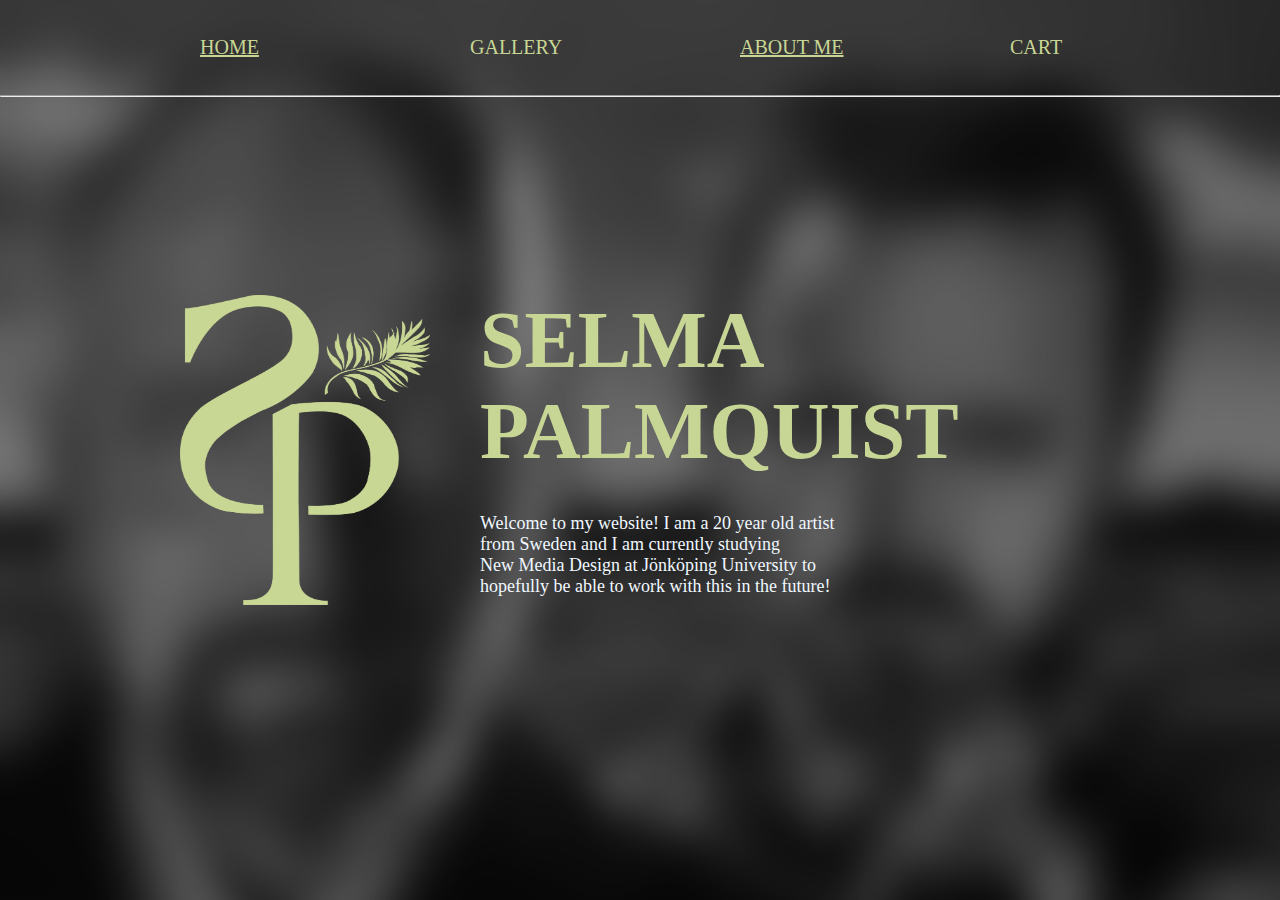
==== index.html @ 940b9147 "Added "About Me" page" ====
<!DOCTYPE html>
<html lang="en">
<head>
    <meta charset="UTF-8">
    <meta http-equiv="X-UA-Compatible" content="IE=edge">
    <meta name="viewport" content="width=device-width, initial-scale=1.0">
    <link rel="stylesheet" type="text/css" href="main.css"/>
    <title>Document</title>
</head>

<body>
<div class="background-image"</div>

<br> <br>

<main class="container"> 
    <a href="index.html">HOME</a>
    <div class="gallery"> GALLERY </div>
    <a href="aboutme.html">ABOUT ME</a>
    <div class="cart"> CART </div>
</main>

<br> <br>
<hr>
<br> <br> <br> <br> <br> <br> <br> <br> <br> <br> <br>
  
 <img src="Images/SP_logo2.png" 
    class="logo"
    height=310" width="250"
img/>

<style> 
img{
    float: left;
    margin-left: 180px;
    margin-right: 50px;
}
    </style>


<h1> SELMA <br> PALMQUIST </h1> 
<style> 
h1{
    margin-left: 100px;
    font-size: 80px;
}
    </style>

    
<br> <br>
<p> Welcome to my website! I am a 20 year old artist <br> from Sweden and I am currently studying <br> New Media Design at Jönköping University to <br> hopefully be able to work with this in the future! </p> 
    <style> 
    p{
        margin-left: 300px;
        font-size: 18px;
        color: aliceblue;
    }
    </style>

<style> 
    *{
    margin: 0%;
    padding: 0%;
    }
    .background-image {
        background-image: url(./Images/background.jpg) ;
        background-size: cover;
        background-repeat: no-repeat;
        width: 100vw;
        height: 100vh;
    }
    </style>
</body> 














<a href="https://www.instagram.com/selma_drawingss/" is a link to my instagram where I post some of my art.

</html>
---- main.css ----
* {
    font-family: Cambria, Cochin, Georgia, Times, 'Times New Roman', serif;
}
* {
    color: rgb(200, 214, 149) ;
}

.container {
    display: grid;
    grid-template-columns: 5fr 5fr 5fr 5fr;
    font-size: 20px;
    margin-left: 200px;
}

.logo{
    float: left;
}



h1 {
    color: rgb(200, 214, 149);
    font-size: 50px
}
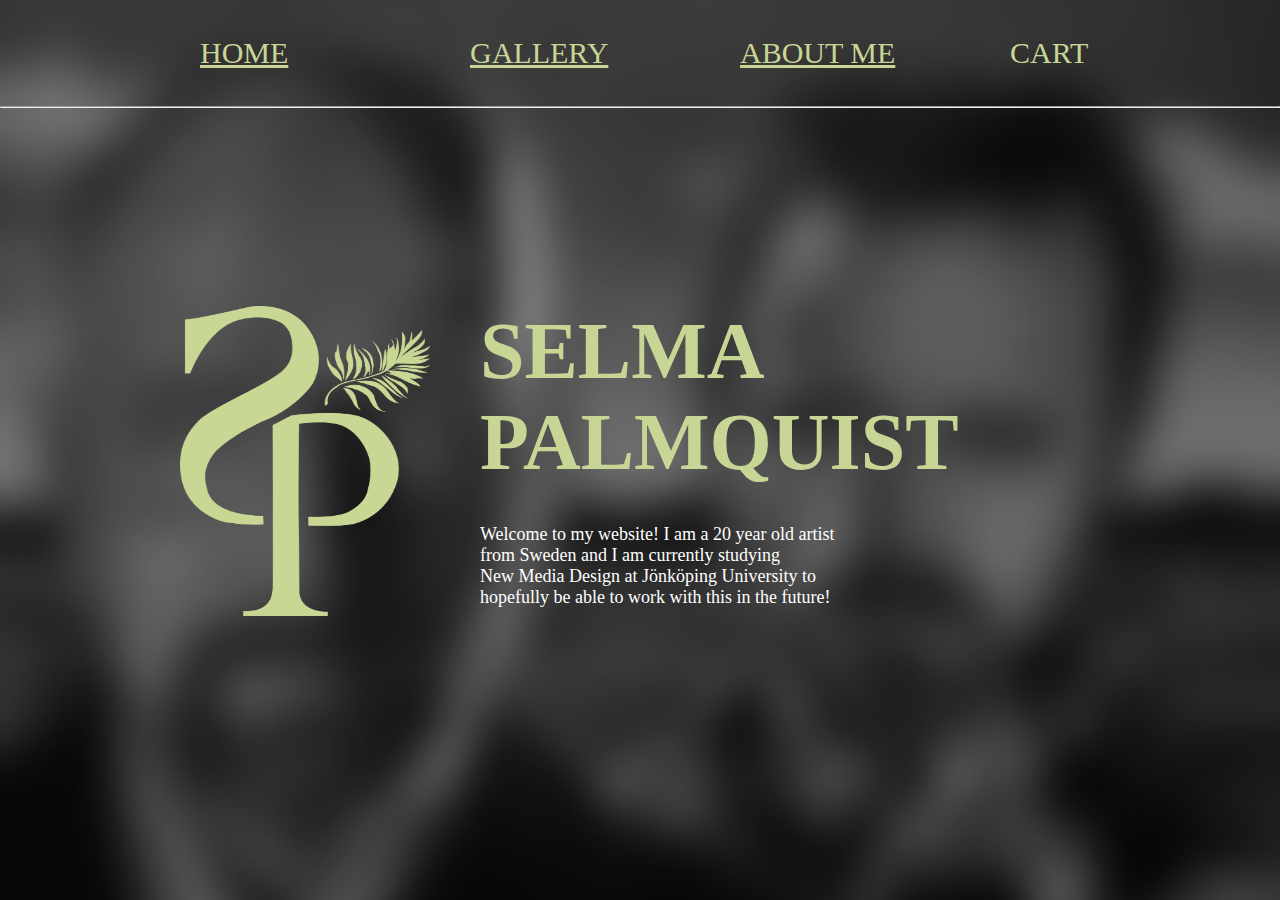
==== commit a1a4002a: "Gallery: pen, digital, canvas" ====
--- a/index.html
+++ b/index.html
@@ -15,7 +15,7 @@
 
 <main class="container"> 
     <a href="index.html">HOME</a>
-    <div class="gallery"> GALLERY </div>
+    <a href="gallery.html">GALLERY</a>
     <a href="aboutme.html">ABOUT ME</a>
     <div class="cart"> CART </div>
 </main>
@@ -53,7 +53,7 @@
     p{
         margin-left: 300px;
         font-size: 18px;
-        color: aliceblue;
+        color: rgb(255, 255, 255);
     }
     </style>
 
--- a/main.css
+++ b/main.css
@@ -8,7 +8,7 @@
 .container {
     display: grid;
     grid-template-columns: 5fr 5fr 5fr 5fr;
-    font-size: 20px;
+    font-size: 30px;
     margin-left: 200px;
 }
 
@@ -23,3 +23,104 @@
     font-size: 50px
 }
 
+
+.categories {
+    display: grid;
+    grid-template-columns: 3fr 3fr 2fr;
+    font-size: 20px;
+    margin-left: 170px;
+}
+
+.oil-acrylics {
+    float: right;
+    margin-right: 70px;
+    border: solid 10px rgb(200, 214, 149)
+}
+
+
+.digital-art {
+    float: left;
+    margin-left: 65px;
+    border: solid 10px rgb(200, 214, 149)
+}
+
+.pen-on-paper{
+    float: left;
+    margin-left: 70px;
+    border: solid 10px rgb(200, 214, 149)
+}
+
+.categories-pop{
+    display: grid;
+    font-size: 13px;
+    margin-left: 70px;
+}
+
+.pen-drawings{
+    display: grid;
+    grid-template-columns: 210px 350px 210px 370px 100px;
+    margin-left: 70px;
+    margin-right: 70px;
+}
+
+.pen-drawings2{
+    display: grid;
+    grid-template-columns: 380px 350px 220px 370px 500px;
+    margin-left: 95px;
+    margin-right: 95px;
+}
+
+.names-row-one{
+    display: grid;
+    grid-template-columns: 290px 270px 280px 290px 190px;
+    font-size: 20px;
+    margin-left: 90px;
+}
+
+.names-row-two{
+    display: grid;
+    grid-template-columns: 375px 345px 240px 280px;
+    font-size: 20px;
+    margin-left: 150px;
+}
+
+.dig-drawings2{
+    display: grid;
+    grid-template-columns: 220px 220px 220px 220px 220px 220px;
+    margin-left: 70px;
+    margin-right: 70px;
+}
+
+.names-row-one2{
+    display: grid;
+    grid-template-columns: 290px 310px 240px 320px 190px;
+    font-size: 20px;
+    margin-left: 77px;
+}
+
+
+.names-row-two2{
+    display: grid;
+    grid-template-columns: 165px 280px 210px 210px 190px 210px;
+    font-size: 20px;
+    margin-left: 135px;
+}
+
+.can-drawings{
+    display: grid;
+    grid-template-columns: 210px 350px 210px 370px 100px;
+    margin-left: 350px;
+}
+
+.names-row-one3{
+    display: grid;
+    grid-template-columns: 263px 269px 240px;
+    font-size: 20px;
+    margin-left: 385px;
+}
+
+.morecoming{
+    display: grid;
+    font-size: 50px;
+    margin-left: 500px;
+}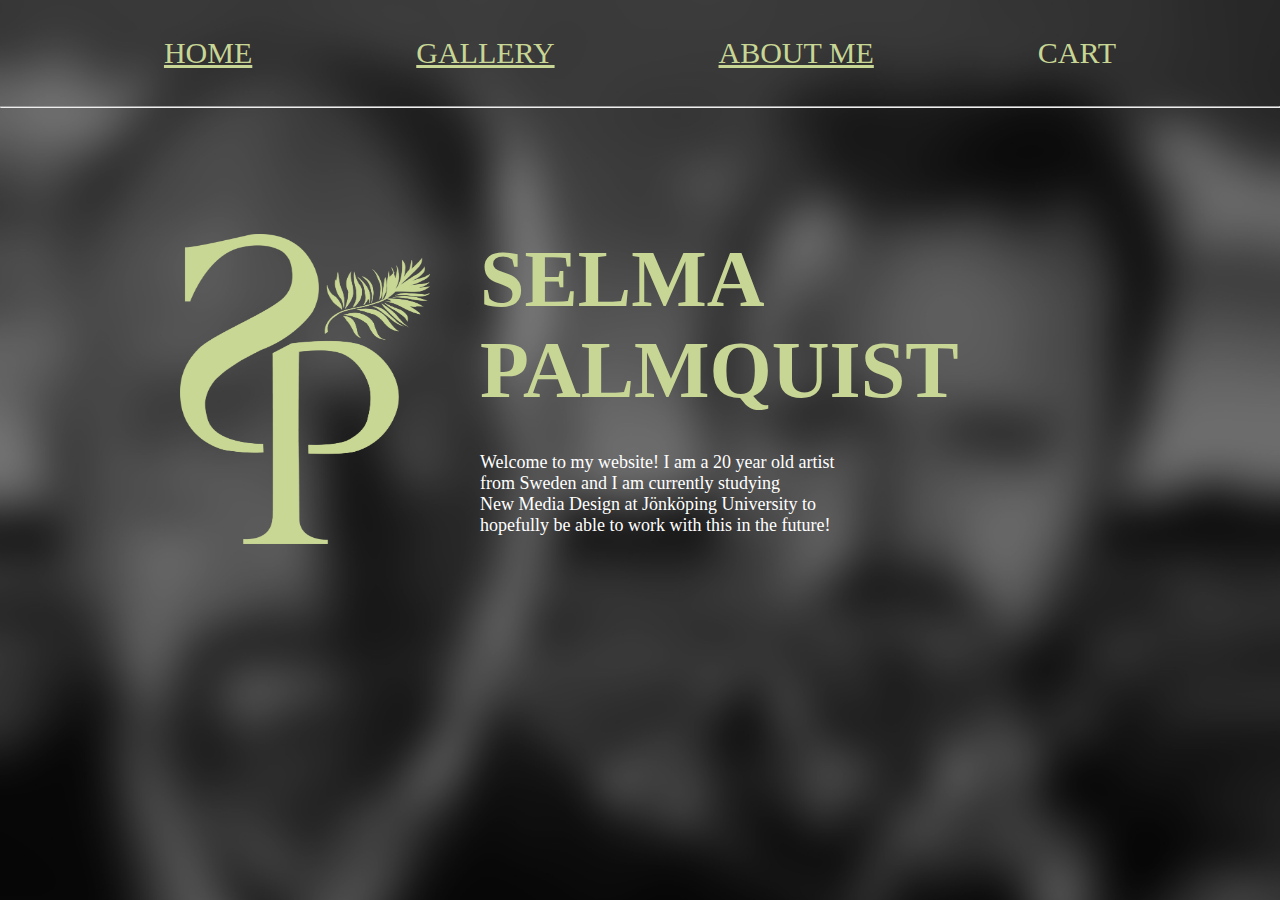
==== commit a3a020ef: "Test responsive" ====
--- a/index.html
+++ b/index.html
@@ -9,8 +9,6 @@
 </head>
 
 <body>
-<div class="background-image"</div>
-
 <br> <br>
 
 <main class="container"> 
@@ -22,69 +20,25 @@
 
 <br> <br>
 <hr>
-<br> <br> <br> <br> <br> <br> <br> <br> <br> <br> <br>
+<br> <br> <br> <br> <br> <br> <br>
   
+<main class="homepage">
  <img src="Images/SP_logo2.png" 
-    class="logo"
     height=310" width="250"
 img/>
 
-<style> 
-img{
-    float: left;
-    margin-left: 180px;
-    margin-right: 50px;
-}
-    </style>
-
-
 <h1> SELMA <br> PALMQUIST </h1> 
-<style> 
-h1{
-    margin-left: 100px;
-    font-size: 80px;
-}
-    </style>
-
     
 <br> <br>
 <p> Welcome to my website! I am a 20 year old artist <br> from Sweden and I am currently studying <br> New Media Design at Jönköping University to <br> hopefully be able to work with this in the future! </p> 
-    <style> 
-    p{
-        margin-left: 300px;
-        font-size: 18px;
-        color: rgb(255, 255, 255);
-    }
-    </style>
+</main>
 
 <style> 
     *{
     margin: 0%;
     padding: 0%;
     }
-    .background-image {
-        background-image: url(./Images/background.jpg) ;
-        background-size: cover;
-        background-repeat: no-repeat;
-        width: 100vw;
-        height: 100vh;
-    }
     </style>
 </body> 
 
-
-
-
-
-
-
-
-
-
-
-
-
-
-<a href="https://www.instagram.com/selma_drawingss/" is a link to my instagram where I post some of my art.
-
 </html>--- a/main.css
+++ b/main.css
@@ -1,3 +1,12 @@
+body{
+    background-image: url(Images/background.jpg);
+    background-size: cover;
+    background-repeat: no-repeat;
+    width: 100vw;
+        margin: 0%;
+        padding: 0%;
+}
+
 * {
     font-family: Cambria, Cochin, Georgia, Times, 'Times New Roman', serif;
 }
@@ -6,121 +15,305 @@
 }
 
 .container {
-    display: grid;
-    grid-template-columns: 5fr 5fr 5fr 5fr;
+    display: flex;
+    justify-content: space-evenly;
     font-size: 30px;
-    margin-left: 200px;
-}
-
-.logo{
-    float: left;
-}
-
-
-
-h1 {
-    color: rgb(200, 214, 149);
-    font-size: 50px
-}
-
-
-.categories {
-    display: grid;
-    grid-template-columns: 3fr 3fr 2fr;
-    font-size: 20px;
-    margin-left: 170px;
-}
-
-.oil-acrylics {
-    float: right;
+}
+
+
+
+
+.homepage img{
+    float: left;
+    margin-left: 180px;
+    margin-right: 50px;
+}
+
+.homepage h1{
+    margin-left: 100px;
+    font-size: 80px;
+}
+
+.homepage p{
+    margin-left: 300px;
+        font-size: 18px;
+        color: rgb(255, 255, 255);
+}
+
+
+
+
+
+.aboutme img{
+    float: left;
+    margin-left: 70px;
     margin-right: 70px;
-    border: solid 10px rgb(200, 214, 149)
-}
-
-
-.digital-art {
-    float: left;
-    margin-left: 65px;
-    border: solid 10px rgb(200, 214, 149)
-}
+}
+
+.aboutme h1{
+    margin-left: 670px;
+    font-size: 80px;
+    text-align: justify;
+}
+
+.aboutme p{
+    margin-left: 300px;
+    margin-right: 200px;
+    font-size: 18px;
+    color: rgb(255, 255, 255);
+    text-align: center;
+}
+
+.aboutme-logo{
+    float: left;
+    margin-left: 300px;
+}
+
+
+
+
+
+.gallery h1{
+    margin-left: 500px;
+    font-size: 80px;
+    text-align: justify;
+}
+
+.gallery p{
+    display: flex;
+    justify-content: space-around;
+    font-size: 20px;
+    color: aliceblue;
+}
+
+.gallery-images{
+    display: flex;
+    width: 100vw;
+   justify-content: space-evenly;
+}
+
+
+
 
 .pen-on-paper{
-    float: left;
-    margin-left: 70px;
-    border: solid 10px rgb(200, 214, 149)
-}
-
-.categories-pop{
+    font-size: 80px;
+    text-align: center
+}
+
+.pen-drawings{
+    display: flex;
+    width: 100vw;
+   justify-content: space-evenly;
+}
+
+.pen-row-one{
+    display: flex;
+    justify-content: space-between;
+    font-size: 20px;
+    margin-left: 80px;
+    margin-right: 70px;
+}
+
+.pen-drawings-two{
+    display: flex;
+    width: 100vw;
+   justify-content: space-evenly;
+}
+
+.pen-row-two{
+    display: flex;
+    justify-content: space-between;
+    font-size: 20px;
+    margin-left: 120px;
+    margin-right: 120px;
+}
+
+
+
+
+
+.digitalart h1{
+    font-size: 80px;
+    text-align: center
+}
+
+.digitalart p{
     display: grid;
     font-size: 13px;
     margin-left: 70px;
 }
 
-.pen-drawings{
-    display: grid;
-    grid-template-columns: 210px 350px 210px 370px 100px;
+
+.dig-drawings{
+    display: flex;
+    width: 100vw;
+   justify-content: space-evenly;
+}
+
+.dig-row-one{
+    display: flex;
+    font-size: 20px;
+   justify-content: space-between;
+}
+
+
+.dig-row-two{
+    display: flex;
+   justify-content: space-between;
+    font-size: 20px;
+
+}
+
+
+
+
+
+.oil-acrylics{
+    font-size: 80px;
+    text-align: center
+}
+
+
+.can-drawings{
+    display: flex;
+    justify-content: space-between;
+    margin-left: 200px;
+    margin-right: 200px;
+}
+
+.can-row-one{
+    display: flex;
+    justify-content: space-between;
+    font-size: 20px;
+    margin-left: 230px;
+    margin-right: 210px;
+}
+
+.morecoming{
+    font-size: 50px;
+    text-align: center;
+}
+
+
+
+
+
+
+
+.breakingbad{
+    float: left;
     margin-left: 70px;
     margin-right: 70px;
-}
-
-.pen-drawings2{
-    display: grid;
-    grid-template-columns: 380px 350px 220px 370px 500px;
-    margin-left: 95px;
-    margin-right: 95px;
-}
-
-.names-row-one{
-    display: grid;
-    grid-template-columns: 290px 270px 280px 290px 190px;
-    font-size: 20px;
-    margin-left: 90px;
-}
-
-.names-row-two{
-    display: grid;
-    grid-template-columns: 375px 345px 240px 280px;
-    font-size: 20px;
-    margin-left: 150px;
-}
-
-.dig-drawings2{
-    display: grid;
-    grid-template-columns: 220px 220px 220px 220px 220px 220px;
+    width: 39%;
+    height: auto;
+}
+
+.breakingbad2022{
+        float: left;
+        margin-left: 40px;
+    font-size: 50px;
+        text-align: center;
+}
+
+.bb-text{
+    float: left;
+    margin-right: 26px;
+    font-size: 18px;
+    padding: 15px;
+    color: rgb(255, 255, 255);
+    border: solid 2px rgb(255, 255, 255);
+    text-align: justify;
+}
+
+.bb-text2{
+    float: right;
+    margin-right: 70px;
+    margin-left: 26px;
+    font-size: 18px;
+    padding: 15px;
+    color: rgb(255, 255, 255);
+    border: solid 2px rgb(255, 255, 255);
+    text-align: justify;
+}
+
+.bb-text3{
+    float: left;
     margin-left: 70px;
-    margin-right: 70px;
-}
-
-.names-row-one2{
-    display: grid;
-    grid-template-columns: 290px 310px 240px 320px 190px;
-    font-size: 20px;
-    margin-left: 77px;
-}
-
-
-.names-row-two2{
-    display: grid;
-    grid-template-columns: 165px 280px 210px 210px 190px 210px;
-    font-size: 20px;
-    margin-left: 135px;
-}
-
-.can-drawings{
-    display: grid;
-    grid-template-columns: 210px 350px 210px 370px 100px;
-    margin-left: 350px;
-}
-
-.names-row-one3{
-    display: grid;
-    grid-template-columns: 263px 269px 240px;
-    font-size: 20px;
-    margin-left: 385px;
-}
-
-.morecoming{
-    display: grid;
-    font-size: 50px;
-    margin-left: 500px;
-}+    text-align: center;
+    color: rgb(255, 255, 255);
+}
+
+.purchaseoriginal{
+    float: left;
+    margin-left: 730px;
+    font-size: 18px;
+    padding: 15px;
+    color: rgb(255, 255, 255);
+    border: solid 2px rgb(255, 255, 255);
+    text-align: justify;
+}
+
+.purchaseprint{
+    float: right;
+    margin-right: 110px;
+    font-size: 18px;
+    padding: 15px;
+    color: rgb(255, 255, 255);
+    border: solid 2px rgb(255, 255, 255);
+    text-align: justify;
+}
+
+
+
+
+
+
+@media only screen and (max-width: 414px){
+    
+    .container {
+        display: flex;
+        justify-content: space-evenly;
+        font-size: 18px;
+    }
+
+    .homepage img{
+        float: left;
+        margin-left: 30px;
+        margin-right: 10px;
+        width: 20%;
+        height: auto;
+    }
+
+    .homepage h1{
+        font-size: 38px;
+
+    }
+
+    .homepage p{
+        margin-left: 50px;
+            font-size: 14px;
+            color: rgb(255, 255, 255);
+    }
+
+
+
+
+    .breakingbad{
+        margin-left: 20px;
+        margin-right: 20px;
+        width: 60%;
+        height: auto;
+    }
+    .breakingbad2022{
+        float: left;
+        margin-left: 70px;
+        font-size: 30px;
+        text-align: center;
+}
+
+
+
+
+}
+
+
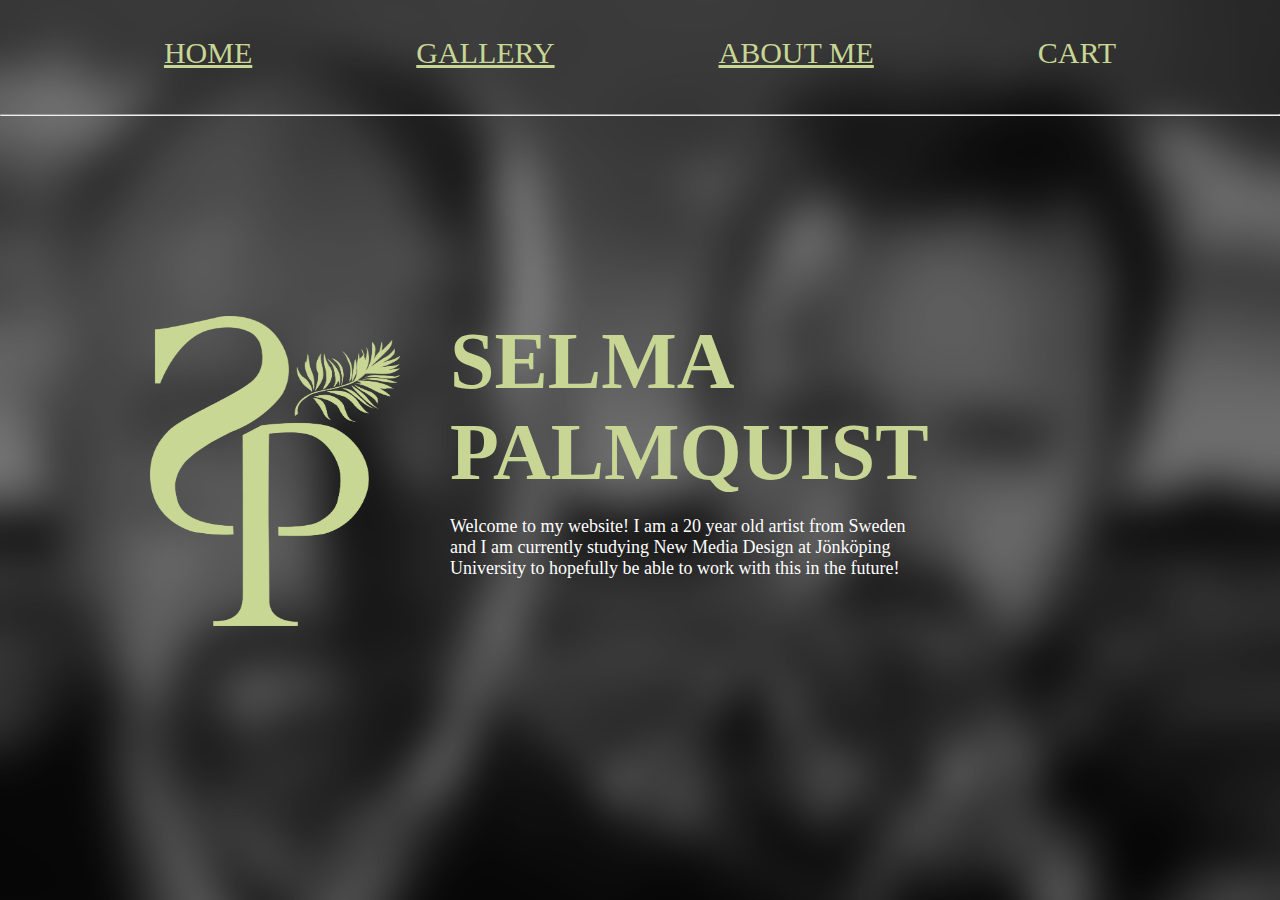
==== commit 0be59e16: "Trying to figure out the responsive thing" ====
--- a/index.html
+++ b/index.html
@@ -20,7 +20,6 @@
 
 <br> <br>
 <hr>
-<br> <br> <br> <br> <br> <br> <br>
   
 <main class="homepage">
  <img src="Images/SP_logo2.png" 
@@ -28,17 +27,10 @@
 img/>
 
 <h1> SELMA <br> PALMQUIST </h1> 
-    
-<br> <br>
-<p> Welcome to my website! I am a 20 year old artist <br> from Sweden and I am currently studying <br> New Media Design at Jönköping University to <br> hopefully be able to work with this in the future! </p> 
+
+<p> Welcome to my website! I am a 20 year old artist from Sweden and I am currently studying New Media Design at Jönköping University to hopefully be able to work with this in the future! </p> 
 </main>
 
-<style> 
-    *{
-    margin: 0%;
-    padding: 0%;
-    }
-    </style>
 </body> 
 
 </html>--- a/main.css
+++ b/main.css
@@ -25,17 +25,20 @@
 
 .homepage img{
     float: left;
-    margin-left: 180px;
+    margin-left: 150px;
     margin-right: 50px;
 }
 
 .homepage h1{
     margin-left: 100px;
     font-size: 80px;
+    margin-bottom: 10px;
+    margin-top: 200px;
 }
 
 .homepage p{
     margin-left: 300px;
+    margin-right: 350px;
         font-size: 18px;
         color: rgb(255, 255, 255);
 }
@@ -263,40 +266,94 @@
     text-align: justify;
 }
 
-
-
-
-
-
-@media only screen and (max-width: 414px){
-    
-    .container {
-        display: flex;
-        justify-content: space-evenly;
-        font-size: 18px;
+@media only screen and (max-width: 350px){
+
+    .container {
+        display: flex;
+        justify-content: space-evenly;
+        font-size: 14px;
     }
 
     .homepage img{
         float: left;
         margin-left: 30px;
         margin-right: 10px;
-        width: 20%;
-        height: auto;
-    }
-
-    .homepage h1{
-        font-size: 38px;
-
-    }
-
-    .homepage p{
-        margin-left: 50px;
-            font-size: 14px;
-            color: rgb(255, 255, 255);
-    }
-
-
-
+        width: 15%;
+        height: auto;
+
+    }
+
+    .homepage h1{
+        font-size: 25px;
+        margin-top: 90px;
+        margin-right: 10px;
+
+    }
+
+    .homepage p{
+        margin-left: 30px;
+        margin-right: 30px;
+            font-size: 10px;
+            color: rgb(255, 255, 255);
+            margin-bottom: 400px;
+    }
+
+
+
+
+@media only screen and (min-width: 350px) and (max-width: 428px){
+    
+    .container {
+        display: flex;
+        justify-content: space-evenly;
+        font-size: 18px;
+    }
+
+    .homepage img{
+        float: left;
+        margin-left: 30px;
+        margin-right: 10px;
+        width: 15%;
+        height: auto;
+
+    }
+
+    .homepage h1{
+        font-size: 40px;
+        margin-top: 90px;
+        margin-right: 30px;
+
+    }
+
+    .homepage p{
+        margin-left: 30px;
+        margin-right: 30px;
+            font-size: 12px;
+            color: rgb(255, 255, 255);
+            margin-bottom: 600px;
+    }
+
+
+
+    .gallery h1{
+        font-size: 40px;
+        text-align: center;
+        margin-left: 0px;
+    }
+    
+    .gallery p{
+        display: flex;
+        justify-content: space-around;
+        font-size: 14px;
+        color: aliceblue;
+    }
+    
+    .gallery-images{
+        display: grid;
+        width: 100vw;
+        justify-content: space-evenly;
+        gap: 40px;
+    }
 
     .breakingbad{
         margin-left: 20px;
@@ -310,10 +367,216 @@
         font-size: 30px;
         text-align: center;
 }
-
-
-
-
-}
-
-
+}
+
+
+
+
+
+@media only screen and (min-width: 428px) and (max-width: 528px){
+
+    .container {
+        display: flex;
+        justify-content: space-evenly;
+        font-size: 20px;
+    }
+
+    .homepage img{
+        float: left;
+        margin-left: 30px;
+        margin-right: 10px;
+        width: 15%;
+        height: auto;
+
+    }
+
+    .homepage h1{
+        font-size: 45px;
+        margin-top: 90px;
+
+    }
+
+    .homepage p{
+        margin-left: 60px;
+        margin-right: 100px;
+        margin-top: 30px;
+            font-size: 14px;
+            color: rgb(255, 255, 255);
+            margin-bottom: 600px;
+    }
+}
+
+
+
+
+
+@media only screen and (min-width: 528px) and (max-width: 620px){
+
+    .container {
+        display: flex;
+        justify-content: space-evenly;
+        font-size: 25px;
+    }
+
+    .homepage img{
+        float: left;
+        margin-left: 40px;
+        margin-right: 20px;
+        width: 15%;
+        height: auto;
+
+    }
+
+    .homepage h1{
+        font-size: 55px;
+        margin-top: 90px;
+        margin-right: 40px;
+
+    }
+
+    .homepage p{
+        margin-left: 70px;
+        margin-right: 130px;
+            font-size: 16px;
+            color: rgb(255, 255, 255);
+    }
+}
+
+
+
+
+
+@media only screen and (min-width: 620px) and (max-width: 705px){
+    .container {
+        display: flex;
+        justify-content: space-evenly;
+        font-size: 30px;
+    }
+
+    .homepage img{
+        float: left;
+        margin-left: 55px;
+        margin-right: 20px;
+        width: 15%;
+        height: auto;
+
+    }
+
+    .homepage h1{
+        font-size: 65px;
+        margin-top: 90px;
+        margin-right: 40px;
+
+    }
+
+    .homepage p{
+        margin-left: 90px;
+        margin-right: 150px;
+            font-size: 20px;
+            color: rgb(255, 255, 255);
+    }
+
+
+}
+
+
+
+
+@media only screen and (min-width: 705px) and (max-width: 900px){
+    .container {
+        display: flex;
+        justify-content: space-evenly;
+        font-size: 30px;
+    }
+
+    .homepage img{
+        float: left;
+        margin-left: 80px;
+        margin-right: 40px;
+        width: 25%;
+        height: auto;
+
+    }
+
+    .homepage h1{
+        font-size: 70px;
+        margin-top: 120px;
+
+
+    }
+
+    .homepage p{
+        margin-left: 110px;
+        margin-right: 190px;
+            font-size: 16px;
+            color: rgb(255, 255, 255);
+            margin-top: 20px;
+    }
+
+}
+
+
+@media only screen and (min-width: 907px) and (max-width: 1000px){
+
+    .container {
+        display: flex;
+        justify-content: space-evenly;
+        font-size: 30px;
+    }
+
+    .homepage img{
+        float: left;
+        margin-left: 90px;
+        margin-right: 20px;
+        width: 25%;
+        height: auto;
+
+    }
+
+    .homepage h1{
+        font-size: 80px;
+        margin-top: 160px;
+        margin-right: 70px;
+
+    }
+
+    .homepage p{
+        margin-left: 100px;
+        margin-right: 200px;
+            font-size: 18px;
+            color: rgb(255, 255, 255);
+    }
+}
+
+
+@media only screen and (min-width: 1000px) and (max-width: 1100px){
+
+    .container {
+        display: flex;
+        justify-content: space-evenly;
+        font-size: 30px;
+    }
+
+    .homepage img{
+        float: left;
+        margin-left: 130px;
+        margin-right: 30px;
+        width: 23%;
+        height: auto;
+
+    }
+
+    .homepage h1{
+        font-size: 80px;
+        margin-top: 200px;
+        margin-right: 80px;
+
+    }
+
+    .homepage p{
+        margin-left: 130px;
+        margin-right: 300px;
+            font-size: 18px;
+            color: rgb(255, 255, 255);
+    }
+}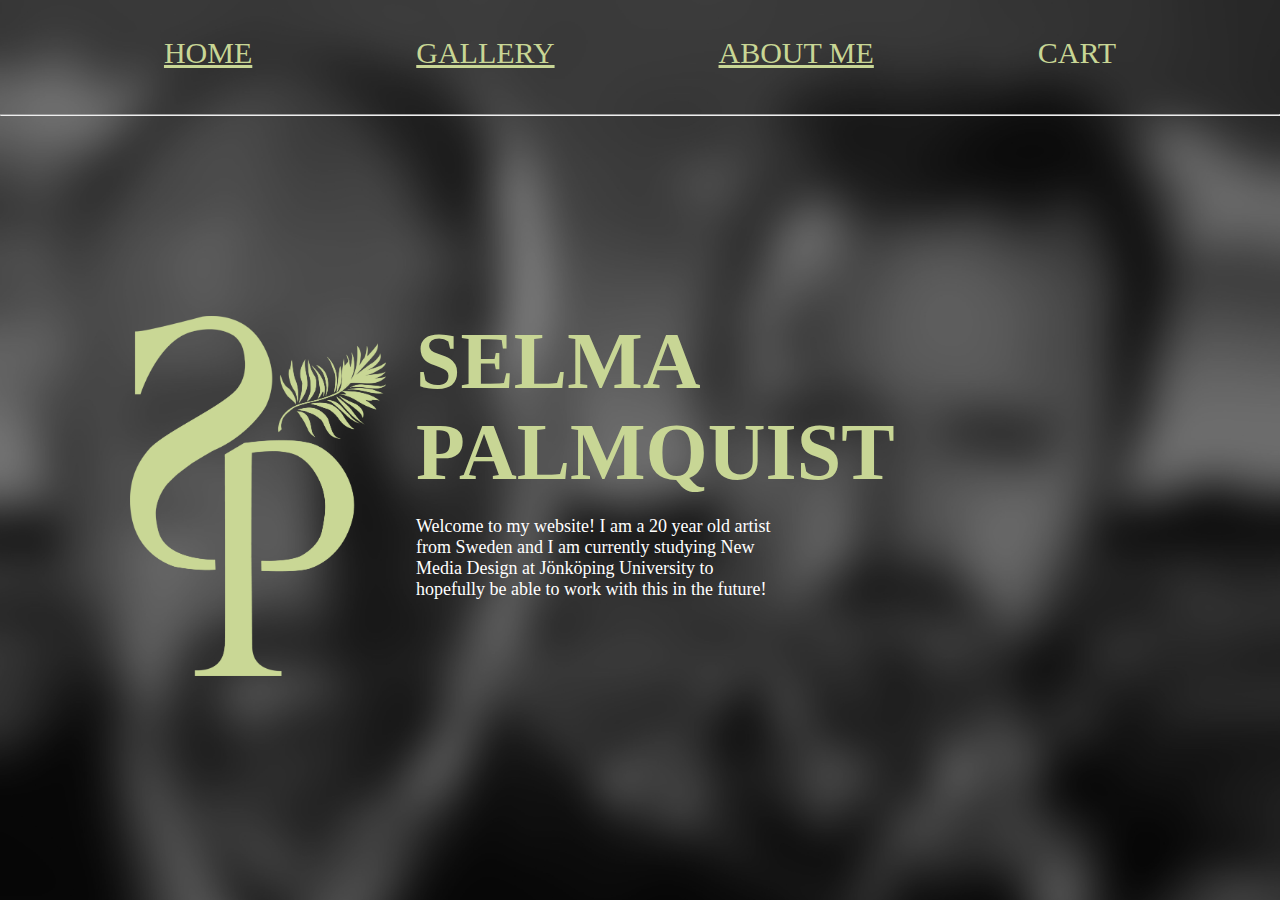
==== commit a0867ed1: "dont know what changed here" ====
--- a/index.html
+++ b/index.html
@@ -5,7 +5,7 @@
     <meta http-equiv="X-UA-Compatible" content="IE=edge">
     <meta name="viewport" content="width=device-width, initial-scale=1.0">
     <link rel="stylesheet" type="text/css" href="main.css"/>
-    <title>Document</title>
+    <title>My first webiste - Selma Palmquist</title>
 </head>
 
 <body>
--- a/main.css
+++ b/main.css
@@ -45,41 +45,10 @@
 
 
 
-
-
-.aboutme img{
-    float: left;
-    margin-left: 70px;
-    margin-right: 70px;
-}
-
-.aboutme h1{
-    margin-left: 670px;
-    font-size: 80px;
-    text-align: justify;
-}
-
-.aboutme p{
-    margin-left: 300px;
-    margin-right: 200px;
-    font-size: 18px;
-    color: rgb(255, 255, 255);
+.gallery h1{
+    font-size: 40px;
     text-align: center;
-}
-
-.aboutme-logo{
-    float: left;
-    margin-left: 300px;
-}
-
-
-
-
-
-.gallery h1{
-    margin-left: 500px;
-    font-size: 80px;
-    text-align: justify;
+    margin-left: 0px;
 }
 
 .gallery p{
@@ -100,7 +69,8 @@
 
 .pen-on-paper{
     font-size: 80px;
-    text-align: center
+    text-align: center;
+    margin-top: 2%
 }
 
 .pen-drawings{
@@ -109,27 +79,14 @@
    justify-content: space-evenly;
 }
 
-.pen-row-one{
-    display: flex;
-    justify-content: space-between;
-    font-size: 20px;
-    margin-left: 80px;
-    margin-right: 70px;
-}
 
 .pen-drawings-two{
     display: flex;
     width: 100vw;
    justify-content: space-evenly;
-}
-
-.pen-row-two{
-    display: flex;
-    justify-content: space-between;
-    font-size: 20px;
-    margin-left: 120px;
-    margin-right: 120px;
-}
+   margin-top: 5%;
+}
+
 
 
 
@@ -137,7 +94,7 @@
 
 .digitalart h1{
     font-size: 80px;
-    text-align: center
+    text-align: center;
 }
 
 .digitalart p{
@@ -151,22 +108,16 @@
     display: flex;
     width: 100vw;
    justify-content: space-evenly;
-}
-
-.dig-row-one{
+   margin-top: 2%;
+}
+
+
+.dig-drawings-two{
     display: flex;
-    font-size: 20px;
-   justify-content: space-between;
-}
-
-
-.dig-row-two{
-    display: flex;
-   justify-content: space-between;
-    font-size: 20px;
-
-}
-
+    width: 100vw;
+   justify-content: space-evenly;
+   margin-top: 5%;
+}
 
 
 
@@ -179,36 +130,29 @@
 
 .can-drawings{
     display: flex;
-    justify-content: space-between;
-    margin-left: 200px;
-    margin-right: 200px;
-}
-
-.can-row-one{
-    display: flex;
-    justify-content: space-between;
-    font-size: 20px;
-    margin-left: 230px;
-    margin-right: 210px;
-}
+    justify-content: center;
+    gap: 10%
+}
+
+
 
 .morecoming{
     font-size: 50px;
     text-align: center;
-}
-
-
-
-
-
-
-
-.breakingbad{
+    margin-top: 8%;
+}
+
+
+
+
+
+.picture-img{
     float: left;
     margin-left: 70px;
     margin-right: 70px;
     width: 39%;
     height: auto;
+    margin-top: 4%;
 }
 
 .breakingbad2022{
@@ -216,6 +160,7 @@
         margin-left: 40px;
     font-size: 50px;
         text-align: center;
+        margin-bottom: 2%;
 }
 
 .bb-text{
@@ -239,32 +184,43 @@
     text-align: justify;
 }
 
-.bb-text3{
+
+
+
+
+
+.aboutme img{
     float: left;
     margin-left: 70px;
+    margin-right: 70px;
+}
+
+.aboutme h1{
+    margin-left: 670px;
+    font-size: 80px;
+    text-align: justify;
+}
+
+.aboutme p{
+    margin-left: 300px;
+    margin-right: 200px;
+    font-size: 18px;
+    color: rgb(255, 255, 255);
     text-align: center;
-    color: rgb(255, 255, 255);
-}
-
-.purchaseoriginal{
-    float: left;
-    margin-left: 730px;
-    font-size: 18px;
-    padding: 15px;
-    color: rgb(255, 255, 255);
-    border: solid 2px rgb(255, 255, 255);
-    text-align: justify;
-}
-
-.purchaseprint{
+}
+
+.aboutme-logo{
     float: right;
-    margin-right: 110px;
-    font-size: 18px;
-    padding: 15px;
-    color: rgb(255, 255, 255);
-    border: solid 2px rgb(255, 255, 255);
-    text-align: justify;
-}
+    margin-right: 25%;
+    animation-name: Slide_Up;
+    animation-duration: 1,4s ease
+}
+
+
+
+
+
+
 
 @media only screen and (max-width: 350px){
 
@@ -278,48 +234,13 @@
         float: left;
         margin-left: 30px;
         margin-right: 10px;
-        width: 15%;
+        width: 20%;
         height: auto;
 
     }
 
     .homepage h1{
-        font-size: 25px;
-        margin-top: 90px;
-        margin-right: 10px;
-
-    }
-
-    .homepage p{
-        margin-left: 30px;
-        margin-right: 30px;
-            font-size: 10px;
-            color: rgb(255, 255, 255);
-            margin-bottom: 400px;
-    }
-
-
-
-
-@media only screen and (min-width: 350px) and (max-width: 428px){
-    
-    .container {
-        display: flex;
-        justify-content: space-evenly;
-        font-size: 18px;
-    }
-
-    .homepage img{
-        float: left;
-        margin-left: 30px;
-        margin-right: 10px;
-        width: 15%;
-        height: auto;
-
-    }
-
-    .homepage h1{
-        font-size: 40px;
+        font-size: 27px;
         margin-top: 90px;
         margin-right: 30px;
 
@@ -331,6 +252,490 @@
             font-size: 12px;
             color: rgb(255, 255, 255);
             margin-bottom: 600px;
+            margin-top: 30px;
+    }
+
+
+    .gallery h1{
+        font-size: 40px;
+        text-align: center;
+        margin-left: 0px;
+    }
+    
+    .gallery p{
+        display: flex;
+        justify-content: space-around;
+        font-size: 14px;
+        color: rgb(255, 255, 255);
+    }
+    
+    .gallery-images{
+        display: grid;
+        margin-left: 1px;
+        justify-content: space-evenly;
+        gap: 40px;
+
+    }
+.pen-on-paper-img{
+    width: 100%;
+    height: auto;
+}
+.dig-art-img{
+    width: 100%;
+    height: auto;
+}
+.oil-acr-img{
+    width: 100%;
+    height: auto;
+}
+
+
+
+
+    .pen-on-paper{
+        font-size: 30px;
+        text-align: center
+    }
+    
+    .pen-drawings{
+        display: grid;
+        place-items: center;
+        height: auto;
+        gap: 40px;
+        width: 90vw;
+        height: auto;
+        margin-left: 5%;
+        size: 20%;
+
+    }
+.harrypotter-img{
+    width: 90vw;
+    height: auto;
+}
+.eye-drawing-img{
+    width: 90vw;
+    height: auto;
+}
+
+    .pen-drawings-two{
+        display: grid;
+        place-items: center;
+        gap: 40px;
+        width: 90vw;
+        height: auto;
+        margin-left: 5%;
+
+    }
+
+
+
+    .dig-drawings{
+        display: grid;
+        place-items: center;
+        gap: 40px;
+        width: 90vw;
+        height: auto;
+        margin-left: 5%;
+    }
+    
+    .dig-drawings-two{
+        display: grid;
+        place-items: center;
+        gap: 40px;
+        width: 90vw;
+        height: auto;
+        margin-left: 5%;
+    }
+    .billie-img{
+        width: 70%;
+        height: auto;
+    }
+    .spicebois-img{
+        width: 70%;
+        height: auto; 
+    }
+
+    .digitalart h1{
+        font-size: 35px;
+        text-align: center
+    }
+   
+
+
+    .oil-acrylics{
+        font-size: 30px;
+        text-align: center
+    }
+    
+    .can-drawings{
+        display: grid;
+        place-items: center;
+        gap: 40px;
+        width: 90vw;
+        height: auto;
+        margin-left: 5%
+    }
+    
+    .starwars-img{
+        width: 70%;
+        height: auto;
+    }
+    
+    .morecoming{
+        font-size: 35px;
+        text-align: center;
+        margin-top: 10%;
+    }
+
+
+
+    .picture-img{
+        float: left;
+        margin-left: 10%;
+        width: 80%;
+        height: auto;
+    }
+    
+    .breakingbad2022{
+           float: left;
+           margin-left: 5%;
+           margin-right: 5%;
+        font-size: 30px;
+            margin-bottom: 2%;
+    }
+    
+    .bb-text{
+        float: left;
+        margin-left: 5%;
+        margin-right: 5%;
+        font-size: 18px;
+        padding: 15px;
+        color: rgb(255, 255, 255);
+        border: solid 2px rgb(255, 255, 255);
+        text-align: justify;
+    }
+    
+    .bb-text2{
+        float: left;
+        margin-left: 5%;
+        margin-right: 5%;
+        font-size: 18px;
+        padding: 15px;
+        color: rgb(255, 255, 255);
+        border: solid 2px rgb(255, 255, 255);
+        text-align: justify;
+    }
+    
+    
+
+
+    .aboutme img{
+        float: left;
+        margin-left: 25%;
+        width: 50%;
+        height: auto;
+        margin-bottom: 5%;
+    
+    }
+    
+    .aboutme h1{
+        font-size: 40px;
+            text-align: center;
+            margin-left: 0px;
+            margin-top: 20%;
+    }
+    
+    .aboutme p{
+        font-size: 12px;
+            text-align: center;
+            margin-left: 10%;
+            margin-right: 10%;
+        color: rgb(255, 255, 255);
+    }
+    
+    .aboutme-logo{
+        margin-right: 45%;
+    }
+
+
+}
+
+
+
+@media only screen and (min-width: 350px) and (max-width: 428px){
+    
+    .container {
+        display: flex;
+        justify-content: space-evenly;
+        font-size: 18px;
+    }
+
+    .homepage img{
+        float: left;
+        margin-left: 30px;
+        margin-right: 10px;
+        width: 15%;
+        height: auto;
+
+    }
+
+    .homepage h1{
+        font-size: 40px;
+        margin-top: 90px;
+        margin-right: 30px;
+
+    }
+
+    .homepage p{
+        margin-left: 30px;
+        margin-right: 30px;
+            font-size: 12px;
+            color: rgb(255, 255, 255);
+            margin-bottom: 600px;
+    }
+
+
+
+    .gallery h1{
+        font-size: 40px;
+        text-align: center;
+        margin-left: 0px;
+    }
+    
+    .gallery p{
+        display: flex;
+        justify-content: space-around;
+        font-size: 14px;
+        color: rgb(255, 255, 255);
+    }
+    
+    .gallery-images{
+        display: grid;
+        width: 100vw;
+        justify-content: space-evenly;
+        gap: 40px;
+    }
+
+
+
+    .pen-on-paper{
+        font-size: 30px;
+        text-align: center
+    }
+    
+    .pen-drawings{
+        display: grid;
+        place-items: center;
+        height: auto;
+        gap: 40px;
+        width: 90vw;
+        height: auto;
+        margin-left: 5%;
+
+    }
+.harrypotter-img{
+    width: 90vw;
+    height: auto;
+    
+}
+.eye-drawing-img{
+    width: 90vw;
+    height: auto;
+}
+
+    .pen-drawings-two{
+        display: grid;
+        place-items: center;
+        gap: 40px;
+        width: 90vw;
+        height: auto;
+        margin-left: 5%;
+
+    }
+
+
+    .breakingbad{
+        margin-left: 20px;
+        margin-right: 20px;
+        width: 60%;
+        height: auto;
+    }
+    .breakingbad2022{
+        float: left;
+        margin-left: 70px;
+        font-size: 30px;
+        text-align: center;
+}
+
+
+.dig-drawings{
+    display: grid;
+    place-items: center;
+    gap: 40px;
+    width: 90vw;
+    height: auto;
+    margin-left: 5%;
+}
+
+.dig-drawings-two{
+    display: grid;
+    place-items: center;
+    gap: 40px;
+    width: 90vw;
+    height: auto;
+    margin-left: 5%;
+}
+.billie-img{
+    width: 70%;
+    height: auto;
+}
+.spicebois-img{
+    width: 70%;
+    height: auto; 
+}
+
+.digitalart h1{
+    font-size: 35px;
+    text-align: center
+}
+
+
+
+
+.oil-acrylics{
+    font-size: 35px;
+    text-align: center
+}
+
+.can-drawings{
+    display: grid;
+    place-items: center;
+    gap: 40px;
+    width: 90vw;
+    height: auto;
+    margin-left: 5%
+}
+
+.starwars-img{
+    width: 70%;
+    height: auto;
+}
+
+.morecoming{
+    font-size: 30px;
+    text-align: center;
+    margin-top: 10%;
+}
+
+
+
+.picture-img{
+    float: left;
+    margin-left: 10%;
+    width: 80%;
+    height: auto;
+}
+
+.breakingbad2022{
+       float: left;
+       margin-left: 8%;
+       margin-right: 5%;
+    font-size: 30px;
+        margin-bottom: 2%;
+}
+
+.bb-text{
+    float: left;
+    margin-left: 17%;
+    margin-right: 5%;
+    font-size: 18px;
+    padding: 15px;
+    color: rgb(255, 255, 255);
+    border: solid 2px rgb(255, 255, 255);
+    text-align: justify;
+}
+
+.bb-text2{
+    float: left;
+    margin-left: 17%;
+    margin-right: 5%;
+    font-size: 18px;
+    padding: 15px;
+    color: rgb(255, 255, 255);
+    border: solid 2px rgb(255, 255, 255);
+    text-align: justify;
+}
+
+
+
+
+.aboutme img{
+    float: left;
+    margin-left: 25%;
+    width: 50%;
+    height: auto;
+    margin-bottom: 5%;
+    margin-top: 3%;
+
+}
+
+.aboutme h1{
+    font-size: 40px;
+        text-align: center;
+        margin-left: 0px;
+        margin-top: 20%;
+}
+
+.aboutme p{
+    font-size: 12px;
+        text-align: center;
+        margin-left: 10%;
+        margin-right: 10%;
+    color: rgb(255, 255, 255);
+}
+
+.aboutme-logo{
+    margin-right: 45%;
+}
+
+
+
+}
+
+
+
+
+
+@media only screen and (min-width: 428px) and (max-width: 528px){
+
+    .container {
+        display: flex;
+        justify-content: space-evenly;
+        font-size: 20px;
+    }
+
+    .homepage img{
+        float: left;
+        margin-left: 30px;
+        margin-right: 10px;
+        width: 15%;
+        height: auto;
+
+    }
+
+    .homepage h1{
+        font-size: 45px;
+        margin-top: 90px;
+
+    }
+
+    .homepage p{
+        margin-left: 60px;
+        margin-right: 100px;
+        margin-top: 30px;
+            font-size: 12px;
+            color: rgb(255, 255, 255);
+            margin-bottom: 600px;
     }
 
 
@@ -353,64 +758,186 @@
         width: 100vw;
         justify-content: space-evenly;
         gap: 40px;
-    }
-
-    .breakingbad{
-        margin-left: 20px;
-        margin-right: 20px;
-        width: 60%;
-        height: auto;
-    }
+
+    }
+
+
+    .pen-on-paper{
+        font-size: 30px;
+        text-align: center
+    }
+    
+    .pen-drawings{
+        display: grid;
+        place-items: center;
+        height: auto;
+        gap: 40px;
+        width: 90vw;
+        height: auto;
+        margin-left: 5%;
+
+    }
+.harrypotter-img{
+    width: 90vw;
+    height: auto;
+    
+}
+.eye-drawing-img{
+    width: 90vw;
+    height: auto;
+}
+
+    .pen-drawings-two{
+        display: grid;
+        place-items: center;
+        gap: 40px;
+        width: 90vw;
+        height: auto;
+        margin-left: 5%;
+
+    }
+
+
+    .dig-drawings{
+        display: grid;
+        place-items: center;
+        gap: 40px;
+        width: 90vw;
+        height: auto;
+        margin-left: 5%;
+    }
+    
+    .dig-drawings-two{
+        display: grid;
+        place-items: center;
+        gap: 40px;
+        width: 90vw;
+        height: auto;
+        margin-left: 5%;
+    }
+    .billie-img{
+        width: 70%;
+        height: auto;
+    }
+    .spicebois-img{
+        width: 70%;
+        height: auto; 
+    }
+
+    .digitalart h1{
+        font-size: 35px;
+        text-align: center
+    }
+
+
+
+
+
+    .oil-acrylics{
+        font-size: 40px;
+        text-align: center
+    }
+    
+    .can-drawings{
+        display: grid;
+        place-items: center;
+        gap: 40px;
+        width: 90vw;
+        height: auto;
+        margin-left: 5%
+    }
+    
+    .starwars-img{
+        width: 70%;
+        height: auto;
+    }
+    
+    .morecoming{
+        font-size: 35px;
+        text-align: center;
+        margin-top: 10%;
+    }
+
+
+
+
+    .picture-img{
+        float: left;
+        margin-left: 10%;
+        width: 80%;
+        height: auto;
+    }
+    
     .breakingbad2022{
-        float: left;
-        margin-left: 70px;
-        font-size: 30px;
-        text-align: center;
-}
-}
-
-
-
-
-
-@media only screen and (min-width: 428px) and (max-width: 528px){
-
-    .container {
-        display: flex;
-        justify-content: space-evenly;
-        font-size: 20px;
-    }
-
-    .homepage img{
-        float: left;
-        margin-left: 30px;
-        margin-right: 10px;
-        width: 15%;
-        height: auto;
-
-    }
-
-    .homepage h1{
-        font-size: 45px;
-        margin-top: 90px;
-
-    }
-
-    .homepage p{
-        margin-left: 60px;
-        margin-right: 100px;
-        margin-top: 30px;
-            font-size: 14px;
-            color: rgb(255, 255, 255);
-            margin-bottom: 600px;
-    }
-}
-
-
-
-
-
-@media only screen and (min-width: 528px) and (max-width: 620px){
+           float: left;
+           margin-left: 13%;
+           margin-right: 5%;
+        font-size: 35px;
+            margin-bottom: 2%;
+    }
+    
+    .bb-text{
+        float: left;
+        margin-left: 17%;
+        margin-right: 5%;
+        font-size: 24px;
+        padding: 15px;
+        color: rgb(255, 255, 255);
+        border: solid 2px rgb(255, 255, 255);
+        text-align: justify;
+    }
+    
+    .bb-text2{
+        float: left;
+        margin-left: 17%;
+        margin-right: 5%;
+        font-size: 24px;
+        padding: 15px;
+        color: rgb(255, 255, 255);
+        border: solid 2px rgb(255, 255, 255);
+        text-align: justify;
+    }
+    
+   
+
+
+
+    .aboutme img{
+        float: left;
+        margin-left: 25%;
+        width: 50%;
+        height: auto;
+        margin-bottom: 5%;
+        margin-top: 3%;
+    
+    }
+    
+    .aboutme h1{
+        font-size: 40px;
+            text-align: center;
+            margin-left: 0px;
+            margin-top: 20%;
+    }
+    
+    
+    .aboutme p{
+        font-size: 12px;
+            text-align: center;
+            margin-left: 10%;
+            margin-right: 10%;
+        color: rgb(255, 255, 255);
+    }
+    
+    .aboutme-logo{
+        margin-right: 45%;
+    }
+}
+
+
+
+
+
+@media only screen and (min-width: 529px) and (max-width: 645px){
 
     .container {
         display: flex;
@@ -422,13 +949,13 @@
         float: left;
         margin-left: 40px;
         margin-right: 20px;
-        width: 15%;
+        width: 25%;
         height: auto;
 
     }
 
     .homepage h1{
-        font-size: 55px;
+        font-size: 45px;
         margin-top: 90px;
         margin-right: 40px;
 
@@ -437,16 +964,210 @@
     .homepage p{
         margin-left: 70px;
         margin-right: 130px;
-            font-size: 16px;
+            font-size: 12px;
             color: rgb(255, 255, 255);
-    }
-}
-
-
-
-
-
-@media only screen and (min-width: 620px) and (max-width: 705px){
+            margin-bottom: 600px;
+
+    }
+
+    .gallery h1{
+        font-size: 40px;
+        text-align: center;
+        margin-left: 0px;
+    }
+    
+    .gallery p{
+        display: flex;
+        justify-content: space-around;
+        font-size: 14px;
+        color: aliceblue;
+    }
+    
+    .gallery-images{
+        display: grid;
+        width: 100vw;
+        justify-content: space-evenly;
+        gap: 40px;
+
+    }
+
+
+
+    .pen-on-paper{
+        font-size: 30px;
+        text-align: center
+    }
+    
+    .pen-drawings{
+        display: grid;
+        place-items: center;
+        height: auto;
+        gap: 40px;
+        width: 90vw;
+        height: auto;
+        margin-left: 5%;
+
+    }
+    
+.harrypotter-img{
+    width: 90vw;
+    height: auto;
+    
+}
+
+.eye-drawing-img{
+    width: 90vw;
+    height: auto;
+}
+
+    .pen-drawings-two{
+        display: grid;
+        place-items: center;
+        gap: 40px;
+        width: 90vw;
+        height: auto;
+        margin-left: 5%;
+
+    }
+
+
+    .dig-drawings{
+        display: grid;
+        place-items: center;
+        gap: 40px;
+        width: 90vw;
+        height: auto;
+        margin-left: 5%;
+    }
+    
+    .dig-drawings-two{
+        display: grid;
+        place-items: center;
+        gap: 40px;
+        width: 90vw;
+        height: auto;
+        margin-left: 5%;
+    }
+    .billie-img{
+        width: 70%;
+        height: auto;
+    }
+    .spicebois-img{
+        width: 70%;
+        height: auto; 
+    }
+
+    .digitalart h1{
+        font-size: 40px;
+        text-align: center
+    }
+
+
+
+    .picture-img{
+        float: left;
+        margin-left: 10%;
+        width: 80%;
+        height: auto;
+    }
+    
+    .breakingbad2022{
+           float: left;
+           margin-left: 15%;
+           margin-right: 5%;
+        font-size: 40px;
+            margin-bottom: 2%;
+    }
+    
+    .bb-text{
+        float: left;
+        margin-left: 20%;
+        margin-right: 5%;
+        font-size: 24px;
+        padding: 15px;
+        color: rgb(255, 255, 255);
+        border: solid 2px rgb(255, 255, 255);
+        text-align: justify;
+    }
+    
+    .bb-text2{
+        float: left;
+        margin-left: 20%;
+        margin-right: 5%;
+        font-size: 24px;
+        padding: 15px;
+        color: rgb(255, 255, 255);
+        border: solid 2px rgb(255, 255, 255);
+        text-align: justify;
+    }
+    
+
+
+    .oil-acrylics{
+        font-size: 45px;
+        text-align: center
+    }
+    
+    .can-drawings{
+        display: grid;
+        place-items: center;
+        gap: 40px;
+        width: 90vw;
+        height: auto;
+        margin-left: 5%
+    }
+    
+    .starwars-img{
+        width: 50%;
+        height: auto;
+    }
+    
+    .morecoming{
+        font-size: 35px;
+        text-align: center;
+        margin-top: 10%;
+    }
+
+
+
+
+
+    .aboutme img{
+        float: left;
+        margin-left: 30%;
+        width: 45%;
+        height: auto;
+        margin-bottom: 5%;
+        margin-top: 3%;
+    
+    }
+    
+    .aboutme h1{
+        font-size: 40px;
+            text-align: center;
+            margin-left: 0px;
+            margin-top: 20%;
+    }
+    
+    .aboutme p{
+        font-size: 14px;
+            text-align: center;
+            margin-left: 10%;
+            margin-right: 10%;
+        color: rgb(255, 255, 255);
+    }
+    
+    .aboutme-logo{
+        margin-right: 45%;
+    }
+
+}
+
+
+
+
+
+@media only screen and (min-width: 646px) and (max-width: 750px){
     .container {
         display: flex;
         justify-content: space-evenly;
@@ -457,32 +1178,218 @@
         float: left;
         margin-left: 55px;
         margin-right: 20px;
-        width: 15%;
+        width: 23%;
         height: auto;
 
     }
 
     .homepage h1{
-        font-size: 65px;
+        font-size: 50px;
         margin-top: 90px;
-        margin-right: 40px;
+        margin-right: 35px;
 
     }
 
     .homepage p{
         margin-left: 90px;
         margin-right: 150px;
-            font-size: 20px;
+            font-size: 14px;
             color: rgb(255, 255, 255);
     }
 
-
-}
-
-
-
-
-@media only screen and (min-width: 705px) and (max-width: 900px){
+    .gallery h1{
+        font-size: 40px;
+        text-align: center;
+        margin-left: 0px;
+    }
+    
+    .gallery p{
+        display: flex;
+        justify-content: space-around;
+        font-size: 20px;
+        color: rgb(255, 255, 255);
+    }
+    
+    .pen-on-paper-img{
+        width: 28%;
+        height: auto;
+        }
+    
+        .dig-art-img{
+            width: 28%;
+            height: auto;
+            }
+    
+    
+ .oil-acr-img{
+     width: 28%;
+    height: auto;
+    }
+    
+
+
+    .pen-on-paper{
+        font-size: 30px;
+        text-align: center
+    }
+    
+    .pen-drawings{
+        display: grid;
+        place-items: center;
+        height: auto;
+        gap: 40px;
+        width: 90vw;
+        height: auto;
+        margin-left: 5%;
+
+    } 
+.harrypotter-img{
+    width: 90vw;
+    height: auto;  
+}
+.eye-drawing-img{
+    width: 90vw;
+    height: auto;
+}
+
+    .pen-drawings-two{
+        display: grid;
+        place-items: center;
+        gap: 40px;
+        width: 90vw;
+        height: auto;
+        margin-left: 5%;
+
+    }
+
+    .digitalart h1{
+        font-size: 50px;
+        text-align: center
+    }
+
+    .dig-drawings{
+        display: grid;
+        place-items: center;
+        gap: 40px;
+        width: 90vw;
+        height: auto;
+        margin-left: 5%;
+    }
+    
+    .dig-drawings-two{
+        display: grid;
+        place-items: center;
+        gap: 40px;
+        width: 90vw;
+        height: auto;
+        margin-left: 5%;
+    }
+    .billie-img{
+        width: 70%;
+        height: auto;
+    }
+    .spicebois-img{
+        width: 70%;
+        height: auto; 
+    }
+
+
+    
+
+    .oil-acrylics{
+        font-size: 60px;
+        text-align: center
+    }
+    
+    .can-drawings{
+        display: flex;
+        justify-content: center;
+        gap: 5%;
+
+    }
+    
+    .morecoming{
+        font-size: 50px;
+        text-align: center;
+        margin-top: 10%;
+    }
+
+
+
+
+    .picture-img{
+        float: left;
+        margin-left: 15%;
+        width: 70%;
+        height: auto;
+        margin-top: 5%;
+    }
+    
+    .breakingbad2022{
+           float: left;
+           margin-left: 17%;
+           margin-right: 5%;
+        font-size: 40px;
+            margin-bottom: 2%;
+    }
+    
+    .bb-text{
+        float: left;
+        margin-left: 23%;
+        margin-right: 5%;
+        font-size: 24px;
+        padding: 15px;
+        color: rgb(255, 255, 255);
+        border: solid 2px rgb(255, 255, 255);
+        text-align: justify;
+    }
+    
+    .bb-text2{
+        float: left;
+        margin-left: 23%;
+        margin-right: 5%;
+        font-size: 24px;
+        padding: 15px;
+        color: rgb(255, 255, 255);
+        border: solid 2px rgb(255, 255, 255);
+        text-align: justify;
+    }
+    
+
+
+
+    .aboutme img{
+        float: left;
+        margin-left: 5%;
+        width: 45%;
+        height: auto;
+    
+    }
+    
+    .aboutme h1{
+        font-size: 50px;
+            text-align: center;
+            margin-left: 0%;
+            margin-right: 5%;
+    }
+    
+    .aboutme p{
+        font-size: 14px;
+            text-align: center;
+            margin-left: 5%;
+            margin-right: 5%;
+        color: rgb(255, 255, 255);
+    }
+    
+   .aboutme-logo{
+    display: none;
+   }
+}
+
+
+
+
+@media only screen and (min-width: 751px) and (max-width: 906px){
     .container {
         display: flex;
         justify-content: space-evenly;
@@ -493,7 +1400,7 @@
         float: left;
         margin-left: 80px;
         margin-right: 40px;
-        width: 25%;
+        width: 24%;
         height: auto;
 
     }
@@ -507,12 +1414,203 @@
 
     .homepage p{
         margin-left: 110px;
-        margin-right: 190px;
-            font-size: 16px;
+        margin-right: 170px;
+            font-size: 15px;
             color: rgb(255, 255, 255);
             margin-top: 20px;
     }
 
+
+    .gallery h1{
+        font-size: 50px;
+        text-align: center;
+        margin-left: 0px;
+    }
+    
+    .gallery p{
+        display: flex;
+        justify-content: space-around;
+        font-size: 24px;
+        color: aliceblue;
+    }
+
+  .pen-on-paper-img{
+    width: 28%;
+    height: auto;
+    }
+
+    .dig-art-img{
+        width: 28%;
+        height: auto;
+        }
+
+
+        .oil-acr-img{
+            width: 28%;
+            height: auto;
+            }
+
+
+.pen-on-paper{
+        font-size: 30px;
+        text-align: center
+    }
+    
+    .pen-drawings{
+        display: grid;
+        place-items: center;
+        height: auto;
+        gap: 40px;
+        width: 90vw;
+        height: auto;
+        margin-left: 5%;
+
+    }
+    
+    
+.harrypotter-img{
+    width: 90vw;
+    height: auto; 
+}
+.eye-drawing-img{
+    width: 90vw;
+    height: auto;
+}
+
+    .pen-drawings-two{
+        display: grid;
+        place-items: center;
+        gap: 40px;
+        width: 90vw;
+        height: auto;
+        margin-left: 5%;
+
+    }
+
+    .digitalart h1{
+        font-size: 60px;
+        text-align: center
+    }
+
+    .dig-drawings{
+        display: grid;
+        place-items: center;
+        gap: 40px;
+        width: 90vw;
+        height: auto;
+        margin-left: 5%;
+    }
+    
+    .dig-drawings-two{
+        display: grid;
+        place-items: center;
+        gap: 40px;
+        width: 90vw;
+        height: auto;
+        margin-left: 5%;
+    }
+    .billie-img{
+        width: 50%;
+        height: auto;
+    }
+    .spicebois-img{
+        width: 50%;
+        height: auto; 
+    }
+
+    
+
+
+    .oil-acrylics{
+        font-size: 60px;
+        text-align: center
+    }
+    
+    .can-drawings{
+        display: flex;
+        justify-content: center;
+        gap: 8%;
+
+    }
+    
+    .morecoming{
+        font-size: 50px;
+        text-align: center;
+        margin-top: 10%;
+    }
+
+
+
+
+.picture-img{
+    float: left;
+    margin-left: 10%;
+    width: 80%;
+    height: auto;
+}
+
+.breakingbad2022{
+       float: left;
+       margin-left: 12%;
+       margin-right: 5%;
+    font-size: 50px;
+        margin-bottom: 2%;
+}
+
+.bb-text{
+    float: left;
+    margin-left: 27%;
+    margin-right: 5%;
+    font-size: 24px;
+    padding: 15px;
+    color: rgb(255, 255, 255);
+    border: solid 2px rgb(255, 255, 255);
+    text-align: justify;
+}
+
+.bb-text2{
+    float: left;
+    margin-left: 27%;
+    margin-right: 10%;
+    font-size: 24px;
+    padding: 15px;
+    color: rgb(255, 255, 255);
+    border: solid 2px rgb(255, 255, 255);
+    text-align: justify;
+}
+
+
+
+
+
+.aboutme img{
+        float: left;
+        margin-left: 5%;
+        width: 41%;
+        height: auto;
+        margin-top: 3%;
+    
+    }
+    
+    .aboutme h1{
+        font-size: 50px;
+            text-align: center;
+            margin-left: 0%;
+            margin-right: 5%;
+    }
+    
+    .aboutme p{
+        font-size: 14px;
+            text-align: center;
+            margin-left: 5%;
+            margin-right: 5%;
+        color: rgb(255, 255, 255);
+    }
+    
+    .aboutme-logo{
+        display: none;
+       }
+    
 }
 
 
@@ -541,15 +1639,201 @@
     }
 
     .homepage p{
-        margin-left: 100px;
+        margin-left: 120px;
         margin-right: 200px;
             font-size: 18px;
             color: rgb(255, 255, 255);
     }
-}
-
-
-@media only screen and (min-width: 1000px) and (max-width: 1100px){
+
+
+    .gallery h1{
+        font-size: 60px;
+        text-align: center;
+        margin-left: 0px;
+    }
+    
+    .gallery p{
+        display: flex;
+        justify-content: space-around;
+        font-size: 28px;
+        color: rgb(255, 255, 255);
+    }
+
+  .pen-on-paper-img{
+    width: 28%;
+    height: auto;
+    }
+
+    .dig-art-img{
+        width: 28%;
+        height: auto;
+        }
+
+
+        .oil-acr-img{
+            width: 28%;
+            height: auto;
+            }
+
+
+.pen-on-paper{
+    font-size: 60px;
+    text-align: center
+}
+
+.pen-drawings{
+    display: grid;
+    place-items: center;
+    height: auto;
+    gap: 40px;
+    width: 90vw;
+    height: auto;
+    margin-left: 5%;
+
+} 
+.harrypotter-img{
+width: 50vw;
+height: auto;  
+}
+.eye-drawing-img{
+width: 90vw;
+height: auto;
+}
+
+.pen-drawings-two{
+    display: grid;
+    place-items: center;
+    gap: 40px;
+    width: 90vw;
+    height: auto;
+    margin-left: 5%;
+
+}
+.digitalart h1{
+    font-size: 50px;
+    text-align: center
+}
+
+.dig-drawings{
+    display: grid;
+    place-items: center;
+    gap: 40px;
+    width: 90vw;
+    height: auto;
+    margin-left: 5%;
+}
+
+.dig-drawings-two{
+    display: grid;
+    place-items: center;
+    gap: 40px;
+    width: 90vw;
+    height: auto;
+    margin-left: 5%;
+}
+.billie-img{
+    width: 40%;
+    height: auto;
+}
+.spicebois-img{
+    width: 40%;
+    height: auto; 
+}
+
+
+
+
+.oil-acrylics{
+    font-size: 60px;
+    text-align: center
+}
+
+.can-drawings{
+    display: flex;
+    justify-content: center;
+    gap: 5%;
+
+}
+
+.morecoming{
+    font-size: 50px;
+    text-align: center;
+    margin-top: 8%;
+}
+
+
+
+
+
+.picture-img{
+    float: left;
+    margin-left: 15%;
+    width: 70%;
+    height: auto;
+}
+
+.breakingbad2022{
+       float: left;
+       margin-left: 20%;
+       margin-right: 5%;
+    font-size: 50px;
+        margin-bottom: 2%;
+}
+
+.bb-text{
+    float: left;
+    margin-left: 30%;
+    margin-right: 5%;
+    font-size: 26px;
+    padding: 15px;
+    color: rgb(255, 255, 255);
+    border: solid 2px rgb(255, 255, 255);
+    text-align: justify;
+}
+
+.bb-text2{
+    float: left;
+    margin-left: 30%;
+    margin-right: 10%;
+    font-size: 26px;
+    padding: 15px;
+    color: rgb(255, 255, 255);
+    border: solid 2px rgb(255, 255, 255);
+    text-align: justify;
+}
+
+
+
+
+            
+    .aboutme img{
+        float: left;
+        margin-left: 5%;
+        width: 40%;
+        height: auto;
+    
+    }
+    
+    .aboutme h1{
+        font-size: 50px;
+            text-align: center;
+            margin-left: 0%;
+            margin-right: 5%;
+    }
+    
+    .aboutme p{
+        font-size: 16px;
+            text-align: center;
+            margin-left: 5%;
+            margin-right: 5%;
+        color: rgb(255, 255, 255);
+    }
+    
+    
+}
+
+
+@media only screen and (min-width: 1001px) and (max-width: 1250px){
 
     .container {
         display: flex;
@@ -579,4 +1863,425 @@
             font-size: 18px;
             color: rgb(255, 255, 255);
     }
+
+
+
+    .gallery h1{
+        font-size: 80px;
+        text-align: center;
+        margin-left: 0px;
+    }
+    
+    .gallery p{
+        display: flex;
+        justify-content: space-around;
+        font-size: 30px;
+        color: rgb(255, 255, 255);
+    }
+    
+    .pen-on-paper-img{
+        width: 28%;
+        height: auto;
+        }
+    
+        .dig-art-img{
+            width: 28%;
+            height: auto;
+            }
+    
+    
+            .oil-acr-img{
+                width: 28%;
+                height: auto;
+                }
+
+
+.pen-drawings{
+        display: grid;
+        place-items: center;
+        height: auto;
+        gap: 40px;
+        width: 90vw;
+        height: auto;
+        margin-left: 5%;
+
+    }
+.harrypotter-img{
+    width: 90vw;
+    height: auto;
+    
+}
+.eye-drawing-img{
+    width: 90vw;
+    height: auto;
+}
+
+    .pen-drawings-two{
+        display: grid;
+        place-items: center;
+        gap: 40px;
+        width: 90vw;
+        height: auto;
+        margin-left: 5%;
+
+    }
+
+
+.digitalart h1{
+    font-size: 50px;
+    text-align: center
+}
+
+.dig-drawings{
+    display: grid;
+    place-items: center;
+    gap: 40px;
+    width: 90vw;
+    height: auto;
+    margin-left: 5%;
+}
+
+.dig-drawings-two{
+    display: grid;
+    place-items: center;
+    gap: 40px;
+    width: 90vw;
+    height: auto;
+    margin-left: 5%;
+}
+.billie-img{
+    width: 40%;
+    height: auto;
+}
+.spicebois-img{
+    width: 40%;
+    height: auto; 
+}
+
+
+
+
+.picture-img{
+    float: left;
+    margin-left: 20%;
+    width: 60%;
+    height: auto;
+}
+
+.breakingbad2022{
+       float: left;
+       margin-left: 24%;
+       margin-right: 5%;
+    font-size: 55px;
+        margin-bottom: 2%;
+}
+
+.bb-text{
+    float: left;
+    margin-left: 32%;
+    margin-right: 5%;
+    font-size: 26px;
+    padding: 15px;
+    color: rgb(255, 255, 255);
+    border: solid 2px rgb(255, 255, 255);
+    text-align: justify;
+}
+
+.bb-text2{
+    float: left;
+    margin-left: 32%;
+    margin-right: 10%;
+    font-size: 26px;
+    padding: 15px;
+    color: rgb(255, 255, 255);
+    border: solid 2px rgb(255, 255, 255);
+    text-align: justify;
+}
+
+
+
+ .aboutme img{
+        float: left;
+        margin-left: 5%;
+        width: 40%;
+        height: auto;
+    
+    }
+    
+    .aboutme h1{
+        font-size: 60px;
+            text-align: center;
+            margin-left: 0%;
+            margin-right: 5%;
+    }
+    
+    .aboutme p{
+        font-size: 16px;
+            text-align: center;
+            margin-left: 5%;
+            margin-right: 5%;
+        color: rgb(255, 255, 255);
+    }
+    
+   
+}
+
+
+
+@media only screen and (min-width: 1251px) and (max-width: 1400px){
+
+    .container {
+        display: flex;
+        justify-content: space-evenly;
+        font-size: 30px;
+    }
+
+    .homepage img{
+        float: left;
+        margin-left: 130px;
+        margin-right: 30px;
+        width: 20%;
+        height: auto;
+
+    }
+
+    .homepage h1{
+        font-size: 80px;
+        margin-top: 200px;
+        margin-right: 80px;
+
+    }
+
+    .homepage p{
+        margin-left: 130px;
+        margin-right: 500px;
+            font-size: 18px;
+            color: rgb(255, 255, 255);
+    }
+
+    .gallery h1{
+        font-size: 80px;
+        text-align: center;
+        margin-left: 0px;
+    }
+    
+    .gallery p{
+        display: flex;
+        justify-content: space-around;
+        font-size: 30px;
+        color: rgb(255, 255, 255);
+    }
+    
+    .pen-on-paper-img{
+        width: 28%;
+        height: auto;
+        }
+    
+        .dig-art-img{
+            width: 28%;
+            height: auto;
+            }
+    
+    
+            .oil-acr-img{
+                width: 28%;
+                height: auto;
+                }
+
+
+
+    
+.picture-img{
+    float: left;
+    margin-left: 65px;
+    margin-right: 65px;
+    width: 39%;
+    height: auto;
+    margin-top: 4%;
+}
+
+.breakingbad2022{
+        float: left;
+    font-size: 50px;
+        text-align: center;
+        margin-bottom: 2%;
+}
+
+.bb-text{
+    float: left;
+    margin-right: 1%;
+    font-size: 18px;
+    padding: 15px;
+    color: rgb(255, 255, 255);
+    border: solid 2px rgb(255, 255, 255);
+    text-align: justify;
+}
+
+.bb-text2{
+    float: right;
+    margin-right: 65px;
+    margin-left: 1%;
+    font-size: 18px;
+    padding: 15px;
+    color: rgb(255, 255, 255);
+    border: solid 2px rgb(255, 255, 255);
+    text-align: justify;
+}
+
+
+
+
+ .aboutme img{
+        float: left;
+        margin-left: 5%;
+        width: 40%;
+        height: auto;
+    
+    }
+    
+    .aboutme h1{
+        font-size: 70px;
+            text-align: center;
+            margin-left: 0%;
+            margin-right: 5%;
+    }
+    
+    .aboutme p{
+        font-size: 16px;
+            text-align: center;
+            margin-left: 5%;
+            margin-right: 5%;
+        color: rgb(255, 255, 255);
+    }
+    
+   
+}
+
+
+@media only screen and (min-width: 1401px){
+
+    .container {
+        display: flex;
+        justify-content: space-evenly;
+        font-size: 30px;
+    }
+
+    .homepage img{
+        float: left;
+        margin-left: 130px;
+        margin-right: 30px;
+        width: 20%;
+        height: auto;
+
+    }
+
+    .homepage h1{
+        font-size: 80px;
+        margin-top: 200px;
+        margin-right: 80px;
+
+    }
+
+    .homepage p{
+        margin-left: 130px;
+        margin-right: 600px;
+            font-size: 24px;
+            color: rgb(255, 255, 255);
+    }
+
+    .gallery h1{
+        font-size: 90px;
+        text-align: center;
+        margin-left: 0px;
+    }
+    
+    .gallery p{
+        display: flex;
+        justify-content: space-around;
+        font-size: 30px;
+        color: rgb(255, 255, 255);
+    }
+    
+    .pen-on-paper-img{
+        width: 28%;
+        height: auto;
+        }
+    
+        .dig-art-img{
+            width: 28%;
+            height: auto;
+            }
+    
+    
+            .oil-acr-img{
+                width: 28%;
+                height: auto;
+                }
+ .aboutme img{
+        float: left;
+        margin-left: 5%;
+        width: 40%;
+        height: auto;
+    
+    }
+    
+    .aboutme h1{
+        font-size: 70px;
+            text-align: center;
+            margin-left: 0%;
+            margin-right: 5%;
+    }
+    
+    .aboutme p{
+        font-size: 14px;
+            text-align: center;
+            margin-left: 5%;
+            margin-right: 5%;
+        color: rgb(255, 255, 255);
+    }
+    
+   
+
+}
+
+
+.homepage h1{
+    animation-name: colorchange;
+    animation-duration: 4s;
+    animation-timing-function: ease-in-out;
+    animation-delay: 1s;
+    animation-iteration-count: 2;
+}
+
+.aboutme-logo { 
+    animation-name: floating;
+    animation-duration: 3s;
+    animation-timing-function: ease-in-out;
+    animation-iteration-count: infinite;
+    margin-left: 30px;
+    margin-top: 5px;
+}
+
+@keyframes floating {
+    0% { 
+        transform: translate(0,  0px); 
+    }
+    50%  { 
+        transform: translate(0, 15px); 
+    }
+    100%   { 
+        transform: translate(0, -0px); 
+    }   
+}
+
+@keyframes colorchange {
+    0% {
+        color: rgb(255, 255, 255);
+    }
+    50%  { 
+        color: rgb(200, 214, 149);
+     }
+    100%   { 
+        color: rgb(255, 255, 255); 
+    }   
 }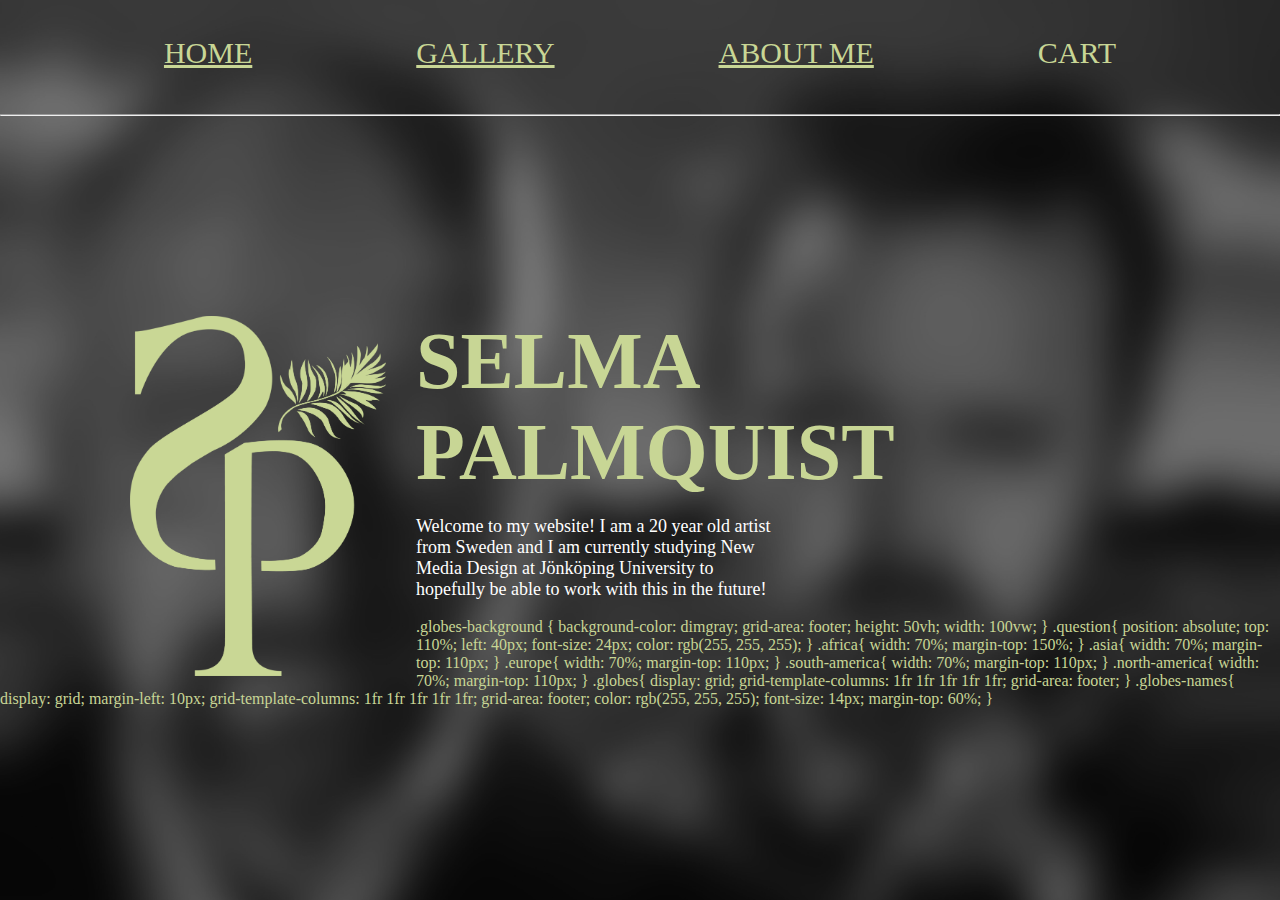
==== commit 45c1392f: "Update index.html" ====
--- a/index.html
+++ b/index.html
@@ -33,4 +33,64 @@
 
 </body> 
 
-</html>+</html>
+
+
+
+.globes-background {
+    background-color: dimgray;
+    grid-area: footer;
+    height: 50vh;
+    width: 100vw;
+  }
+  
+
+  .question{
+    position: absolute;
+    top: 110%;
+    left: 40px;
+    font-size: 24px;
+    color: rgb(255, 255, 255);
+  }
+  
+  .africa{
+    width: 70%;
+    margin-top: 150%;
+  }
+  .asia{
+    width: 70%;
+    margin-top: 110px;
+  }
+  
+  .europe{
+    width: 70%;
+    margin-top: 110px;
+  }
+  .south-america{
+    width: 70%;
+    margin-top: 110px;
+  }
+  
+  .north-america{
+    width: 70%;
+    margin-top: 110px;
+  }
+  
+  .globes{
+    display: grid;
+    grid-template-columns: 1fr 1fr 1fr 1fr 1fr;
+    grid-area: footer;
+  
+  }
+  
+  .globes-names{
+    display: grid;
+    margin-left: 10px;
+    grid-template-columns: 1fr 1fr 1fr 1fr 1fr;
+    grid-area: footer;
+    color: rgb(255, 255, 255);
+    font-size: 14px;
+    margin-top: 60%;
+    
+  }
+  --- a/main.css
+++ b/main.css
@@ -2239,9 +2239,6 @@
             margin-right: 5%;
         color: rgb(255, 255, 255);
     }
-    
-   
-
 }
 
 
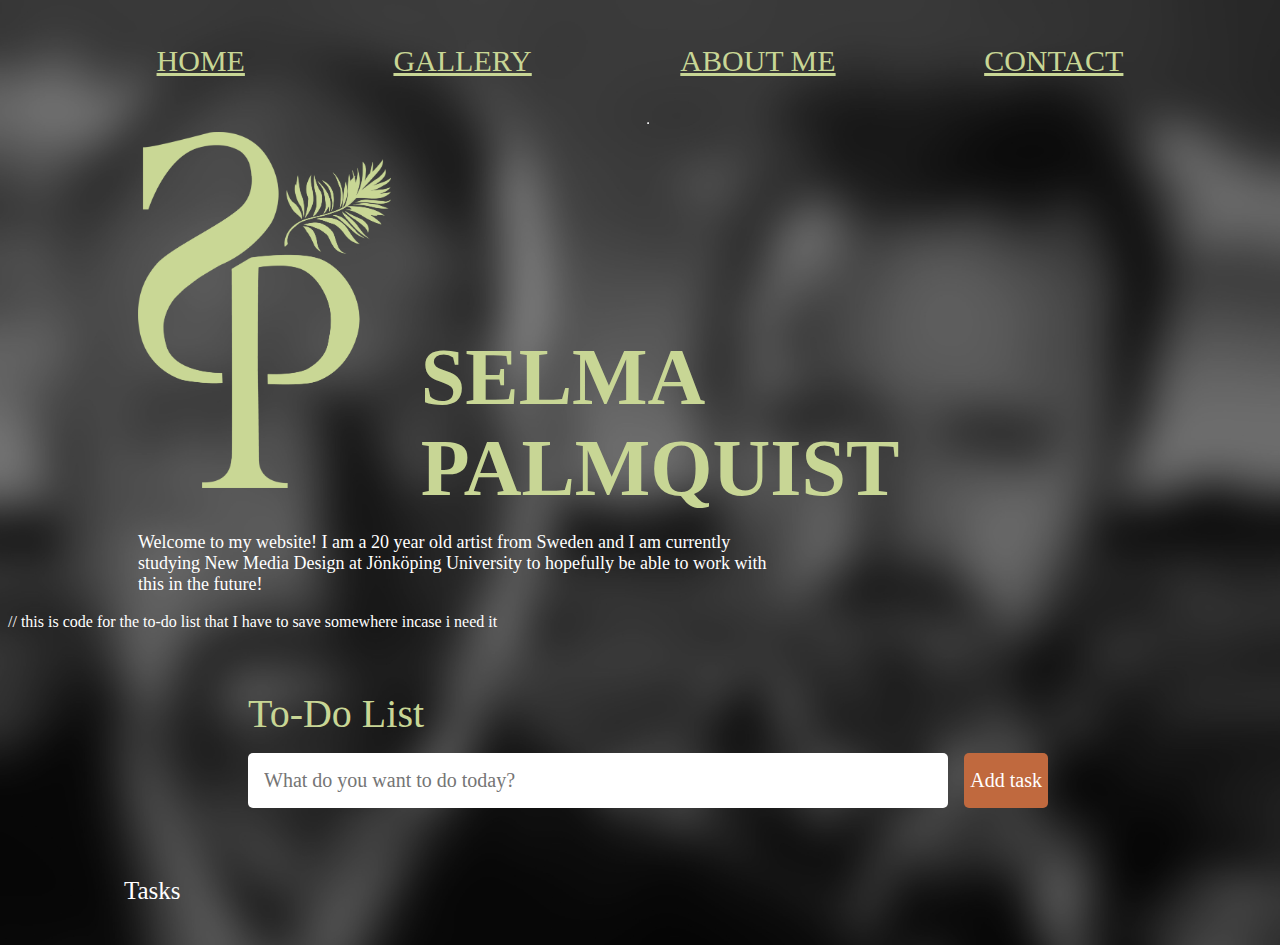
==== commit 52224743: "To Do" ====
--- a/index.html
+++ b/index.html
@@ -12,10 +12,10 @@
 <br> <br>
 
 <main class="container"> 
-    <a href="index.html">HOME</a>
-    <a href="gallery.html">GALLERY</a>
-    <a href="aboutme.html">ABOUT ME</a>
-    <div class="cart"> CART </div>
+  <a href="index.html">HOME</a>
+  <a href="gallery.html">GALLERY</a>
+  <a href="aboutme.html">ABOUT ME</a>
+  <a href="contact.html">CONTACT</a>
 </main>
 
 <br> <br>
@@ -37,60 +37,50 @@
 
 
 
-.globes-background {
-    background-color: dimgray;
-    grid-area: footer;
-    height: 50vh;
-    width: 100vw;
-  }
+
   
+// this is code for the to-do list that I have to save somewhere incase i need it
+<!DOCTYPE html>
+<html lang="en">
+<head>
+    <meta charset="UTF-8">
+    <meta http-equiv="X-UA-Compatible" content="IE=edge">
+    <meta name="viewport" content="width=device-width, initial-scale=1.0">
+    <title>To-Do List</title>
+    <link rel="stylesheet" href="main.css"/>
+</head>
+<body>
+    <header>
+        <h1>To-Do List</h1>
 
-  .question{
-    position: absolute;
-    top: 110%;
-    left: 40px;
-    font-size: 24px;
-    color: rgb(255, 255, 255);
-  }
-  
-  .africa{
-    width: 70%;
-    margin-top: 150%;
-  }
-  .asia{
-    width: 70%;
-    margin-top: 110px;
-  }
-  
-  .europe{
-    width: 70%;
-    margin-top: 110px;
-  }
-  .south-america{
-    width: 70%;
-    margin-top: 110px;
-  }
-  
-  .north-america{
-    width: 70%;
-    margin-top: 110px;
-  }
-  
-  .globes{
-    display: grid;
-    grid-template-columns: 1fr 1fr 1fr 1fr 1fr;
-    grid-area: footer;
-  
-  }
-  
-  .globes-names{
-    display: grid;
-    margin-left: 10px;
-    grid-template-columns: 1fr 1fr 1fr 1fr 1fr;
-    grid-area: footer;
-    color: rgb(255, 255, 255);
-    font-size: 14px;
-    margin-top: 60%;
-    
-  }
-  +        <form id="new-task-form">
+            <input type="text" id="new-task-input" placeholder="What do you want to do today?"/>
+        <button type="submit" id="new-task-submit" value="Add task">Add task</button>
+        </form>
+    </header>
+
+    <main>
+        <section class="task-list">
+            <h2>Tasks</h2>
+
+          <div id="tasks">
+                 <!-- <div class="task">
+                    <div class="content">
+                        <input type="text" class="text" value="Task goes here"
+                        readonly
+                        />
+                    </div>
+                    <div class="actions">
+                        <button class="edit">Edit</button>
+                        <button class="delete">Delete</button>
+                    </div>
+                </div> -->
+               
+            </div>
+        </section>
+
+        
+    </main>
+    <script src="main.js"></script>
+</body>
+</html>--- a/main.css
+++ b/main.css
@@ -3,8 +3,6 @@
     background-size: cover;
     background-repeat: no-repeat;
     width: 100vw;
-        margin: 0%;
-        padding: 0%;
 }
 
 * {
@@ -2281,4 +2279,159 @@
     100%   { 
         color: rgb(255, 255, 255); 
     }   
-}+}
+
+
+
+
+
+
+
+
+
+
+
+
+
+this is code for the to-do list that I have to save somewhere incase i need it
+* {
+    margin: 0;
+    font-family: 'georgia', serif;
+}
+
+body{
+    display: flex;
+    flex-direction: column;
+    min-height: 100vh;
+    background-color: #ff9a68;
+    color: #ffffff;
+}
+
+
+header{
+    padding: 2rem 1rem;
+    max-width: 800px;
+    width: 100%;
+    margin: 0 auto;
+}
+
+header h1 {
+    font-size: 40px;
+    font-weight: 300;
+    margin-bottom: 1rem;
+}
+
+#new-task-form{
+    display: flex;
+}
+
+input, button{
+    appearance: none;
+    border: none;
+    outline: none;
+    background: none;
+}
+
+#new-task-input{
+    flex: 1 1 0%;
+    background-color: #ffffff;
+    padding: 1rem;
+    border-radius: 5px;
+    margin-right: 1rem;
+    font-size: 20px;
+}
+
+#new-task-submit{
+    color: #ffffff;
+    font-size: 20px;
+    font-weight: 500;
+    background-color: #c0693e;
+    border-radius: 5px;
+    cursor: pointer;
+    transition: 0.4s;
+}
+
+#new-task-submit:hover{
+    opacity: 0.8;
+}
+
+#new-task-submit:active{
+    opacity: 0.6;
+}
+
+main{
+    flex: 1 1 0%;
+    border-radius: 1rem;
+    margin-right: 1rem;
+    font-size: 1.25rem;
+}
+
+.task-list{
+    padding: 1rem;
+}
+
+.task-list h2{
+font-size: 25px;
+margin-left: 100px;
+font-weight: 300;
+color: #ffffff;
+margin-bottom: 1rem;
+}
+
+#tasks .task{
+display: flex;
+margin-left: 100px;
+margin-right: 100px;
+justify-content: space-between;
+border: #ffffff;
+border-style: solid;
+border-width: 2px;
+padding: 1rem;
+border-radius: 5px;
+margin-bottom: 1rem;
+}
+
+#tasks .task .content .text{
+    font-size: 18px;
+    width: 100%;
+    display: block;
+    transition: 0.4s;
+}
+
+#tasks .task .content .text:not(:read-only){
+    color: gray;
+    
+}
+
+#tasks .task .content {
+    flex: 1 1 0%;
+}
+
+#tasks .task .actions{
+    display: flex;
+    margin: 0 -0.5rem;
+}
+
+.task .actions button{
+    cursor: pointer;
+    margin: 0 0.5rem;
+    font-size: 18px;
+    font-weight: 500;
+    color: #ffffff;
+    background-color: #c0693e;
+    border-radius: 4px;
+    transition: 0.4s;
+}
+
+.task .actions button:hover{
+    opacity: 0.8;
+}
+
+.task .actions button:active{
+    opacity: 0.6;
+}
+
+.task .actions .delete{
+color: rgb(121, 22, 11);
+}
+
--- a/main.css
+++ b/main.css
@@ -3,8 +3,6 @@
     background-size: cover;
     background-repeat: no-repeat;
     width: 100vw;
-        margin: 0%;
-        padding: 0%;
 }
 
 * {
@@ -2281,4 +2279,159 @@
     100%   { 
         color: rgb(255, 255, 255); 
     }   
-}+}
+
+
+
+
+
+
+
+
+
+
+
+
+
+this is code for the to-do list that I have to save somewhere incase i need it
+* {
+    margin: 0;
+    font-family: 'georgia', serif;
+}
+
+body{
+    display: flex;
+    flex-direction: column;
+    min-height: 100vh;
+    background-color: #ff9a68;
+    color: #ffffff;
+}
+
+
+header{
+    padding: 2rem 1rem;
+    max-width: 800px;
+    width: 100%;
+    margin: 0 auto;
+}
+
+header h1 {
+    font-size: 40px;
+    font-weight: 300;
+    margin-bottom: 1rem;
+}
+
+#new-task-form{
+    display: flex;
+}
+
+input, button{
+    appearance: none;
+    border: none;
+    outline: none;
+    background: none;
+}
+
+#new-task-input{
+    flex: 1 1 0%;
+    background-color: #ffffff;
+    padding: 1rem;
+    border-radius: 5px;
+    margin-right: 1rem;
+    font-size: 20px;
+}
+
+#new-task-submit{
+    color: #ffffff;
+    font-size: 20px;
+    font-weight: 500;
+    background-color: #c0693e;
+    border-radius: 5px;
+    cursor: pointer;
+    transition: 0.4s;
+}
+
+#new-task-submit:hover{
+    opacity: 0.8;
+}
+
+#new-task-submit:active{
+    opacity: 0.6;
+}
+
+main{
+    flex: 1 1 0%;
+    border-radius: 1rem;
+    margin-right: 1rem;
+    font-size: 1.25rem;
+}
+
+.task-list{
+    padding: 1rem;
+}
+
+.task-list h2{
+font-size: 25px;
+margin-left: 100px;
+font-weight: 300;
+color: #ffffff;
+margin-bottom: 1rem;
+}
+
+#tasks .task{
+display: flex;
+margin-left: 100px;
+margin-right: 100px;
+justify-content: space-between;
+border: #ffffff;
+border-style: solid;
+border-width: 2px;
+padding: 1rem;
+border-radius: 5px;
+margin-bottom: 1rem;
+}
+
+#tasks .task .content .text{
+    font-size: 18px;
+    width: 100%;
+    display: block;
+    transition: 0.4s;
+}
+
+#tasks .task .content .text:not(:read-only){
+    color: gray;
+    
+}
+
+#tasks .task .content {
+    flex: 1 1 0%;
+}
+
+#tasks .task .actions{
+    display: flex;
+    margin: 0 -0.5rem;
+}
+
+.task .actions button{
+    cursor: pointer;
+    margin: 0 0.5rem;
+    font-size: 18px;
+    font-weight: 500;
+    color: #ffffff;
+    background-color: #c0693e;
+    border-radius: 4px;
+    transition: 0.4s;
+}
+
+.task .actions button:hover{
+    opacity: 0.8;
+}
+
+.task .actions button:active{
+    opacity: 0.6;
+}
+
+.task .actions .delete{
+color: rgb(121, 22, 11);
+}
+
